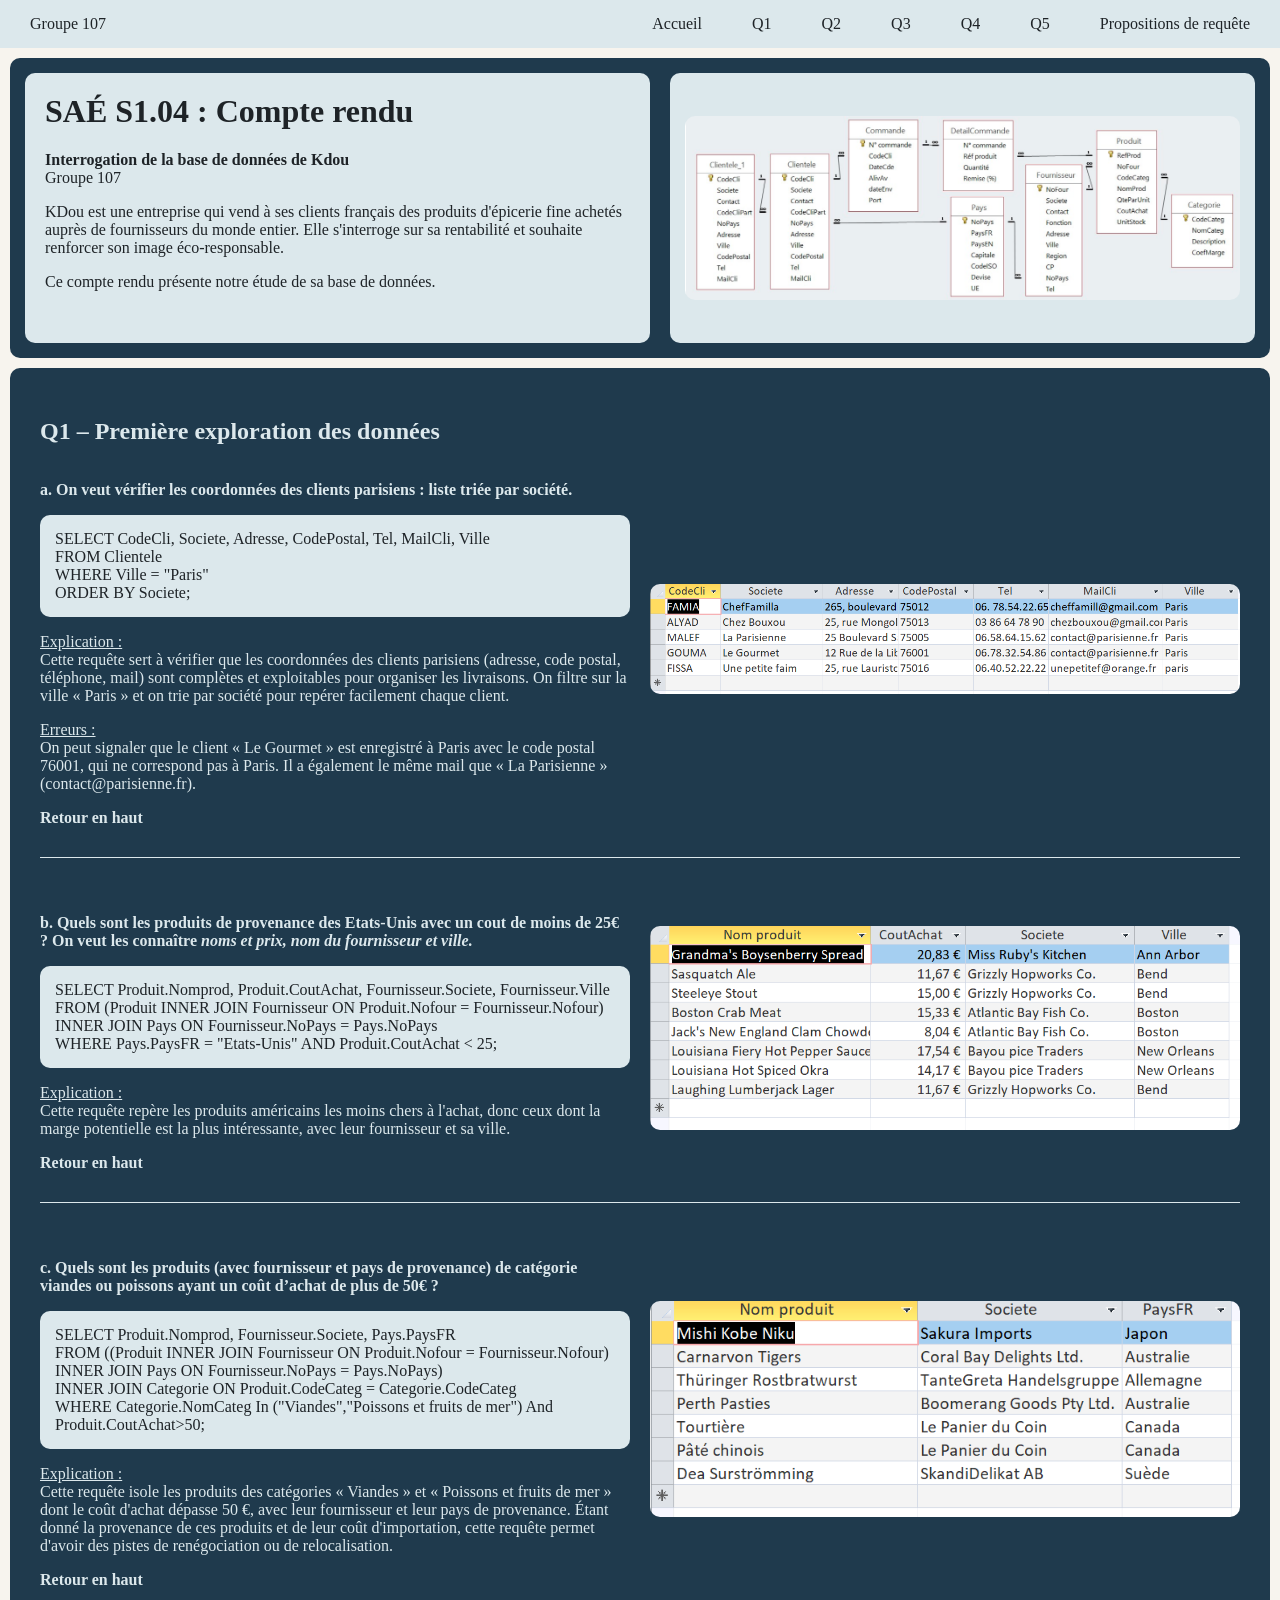
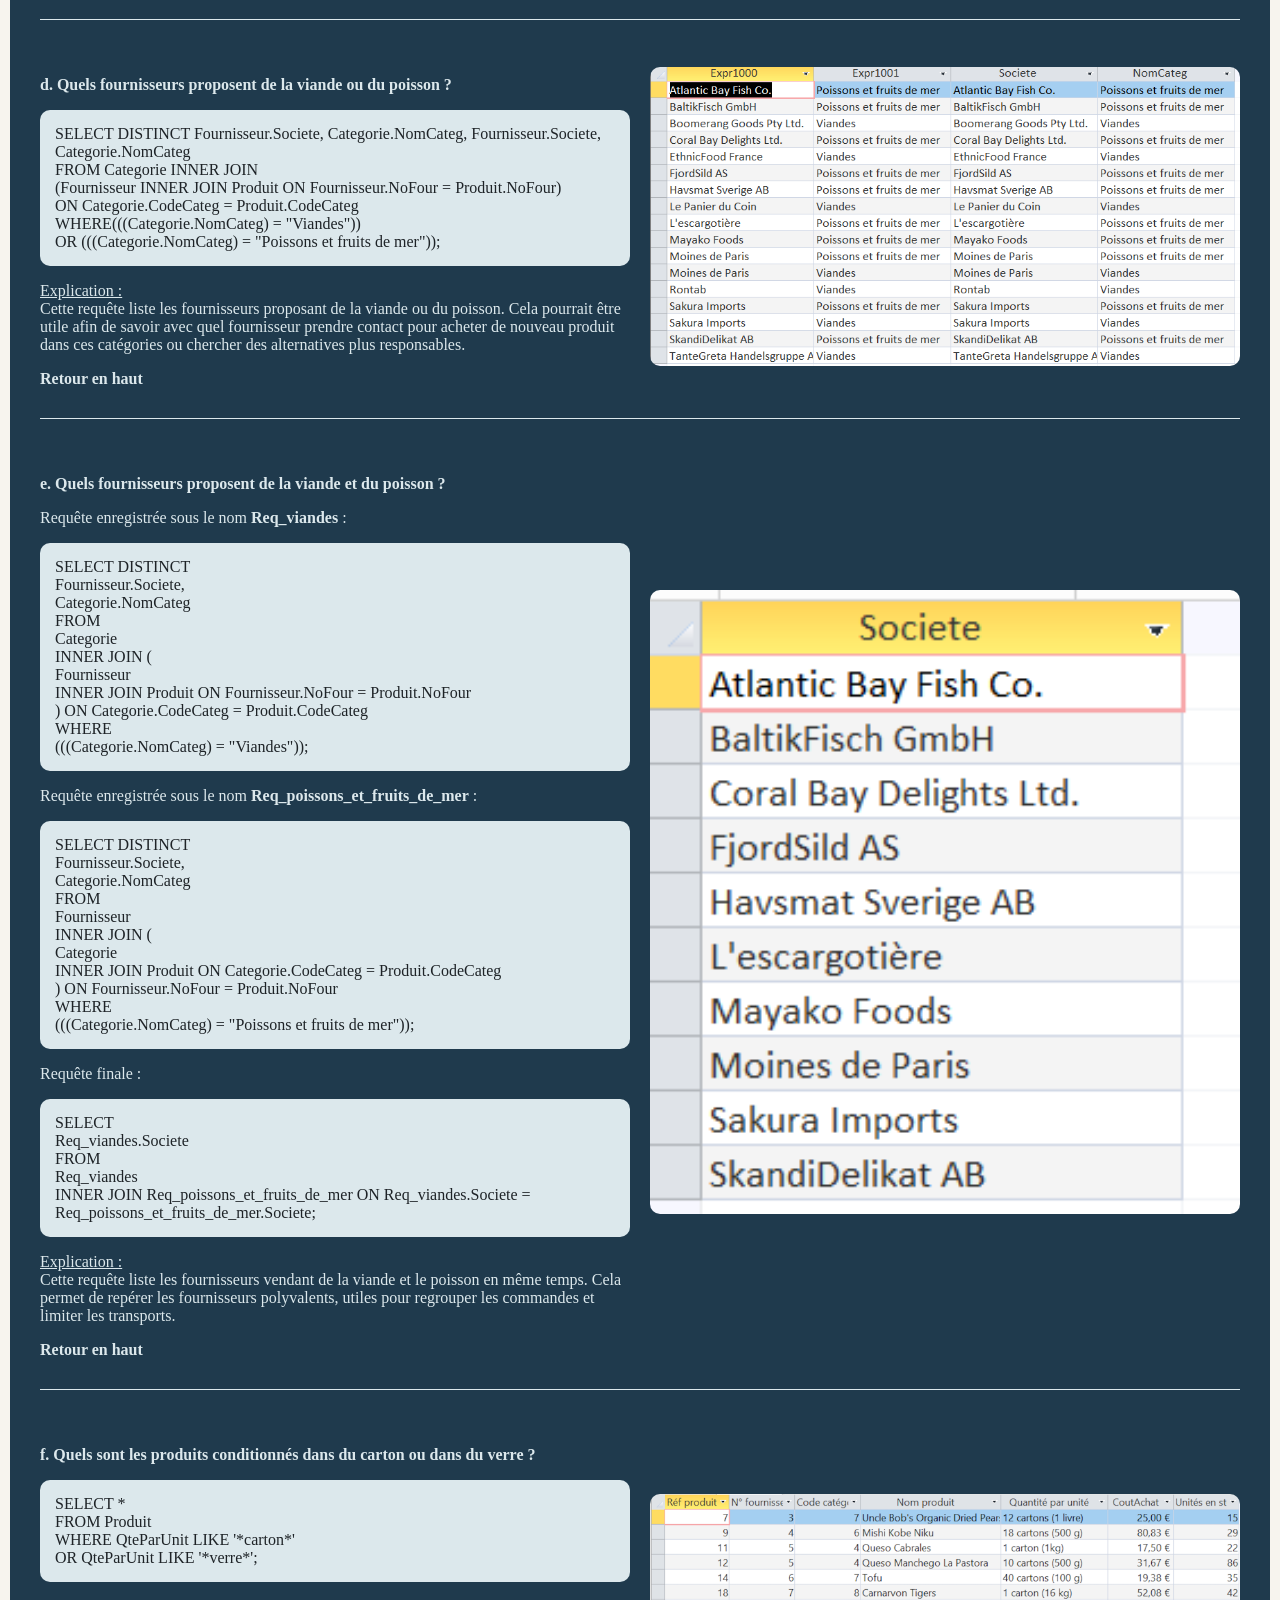
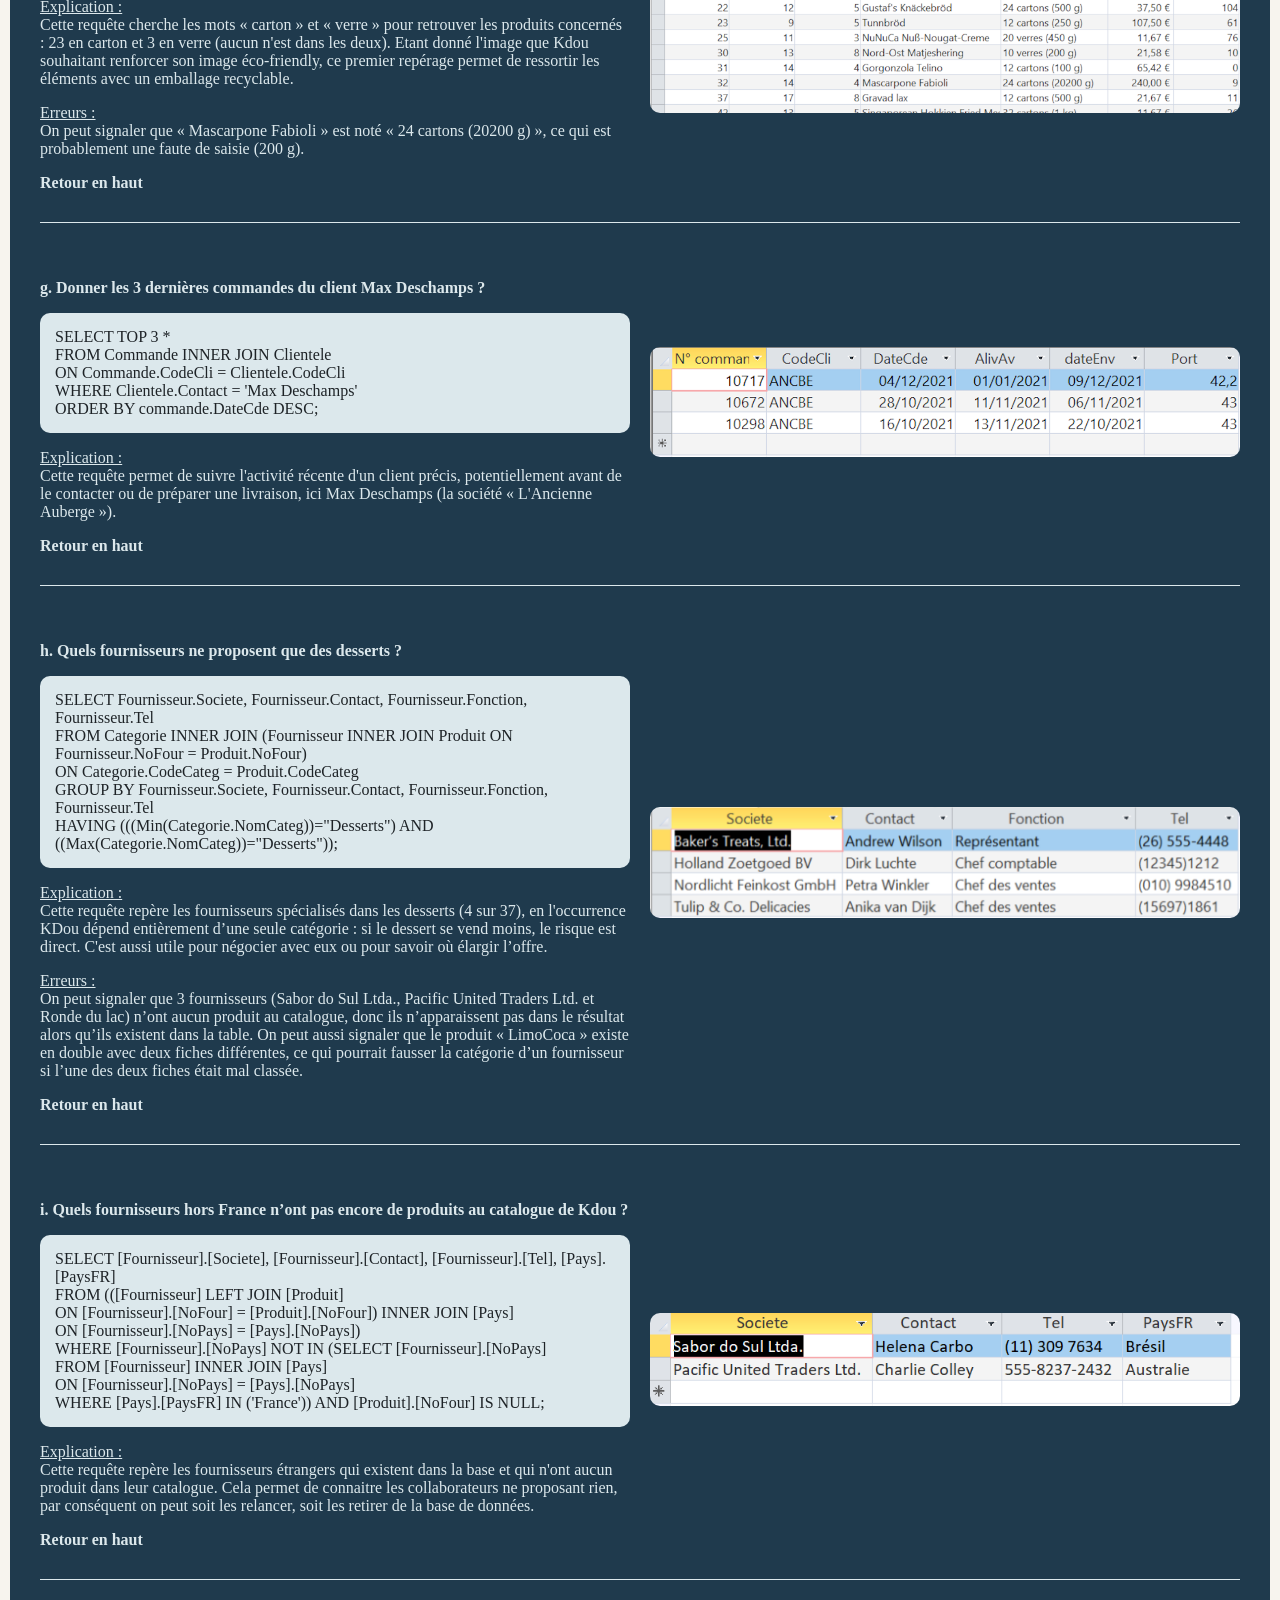
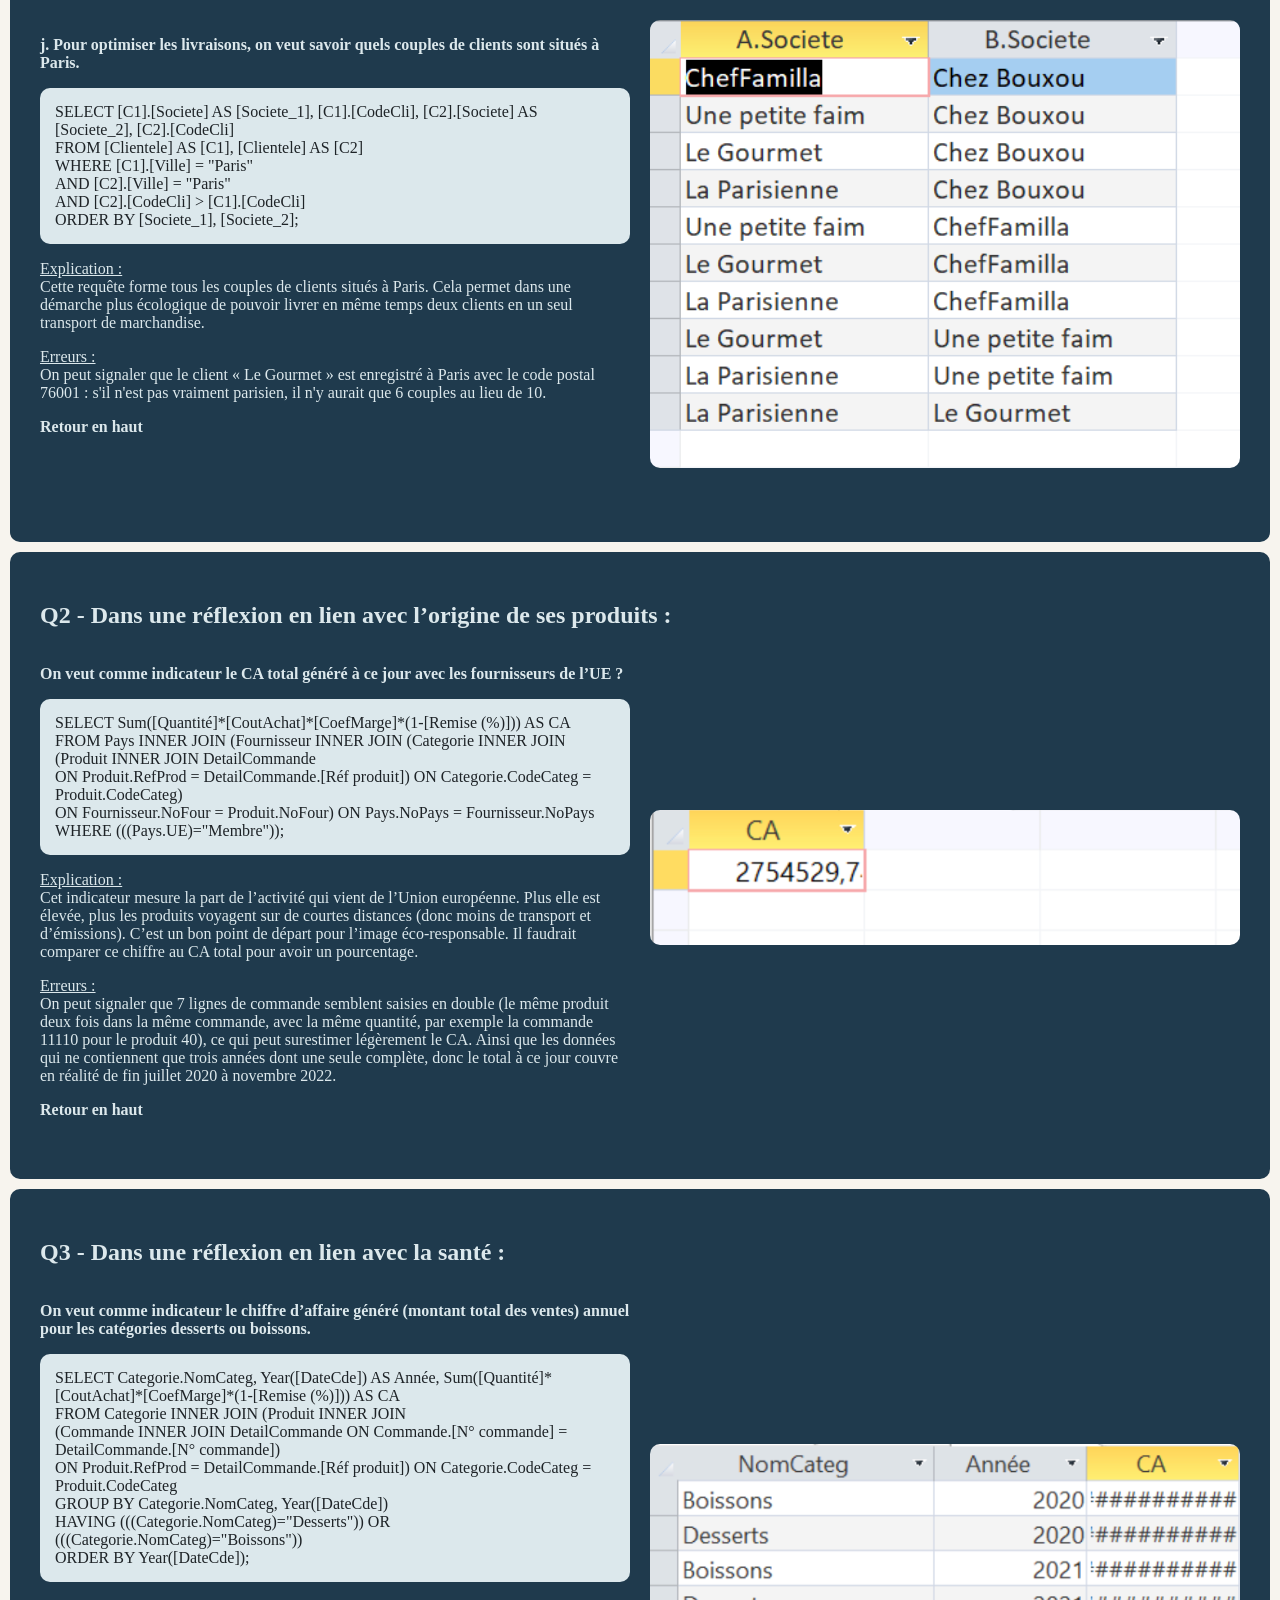
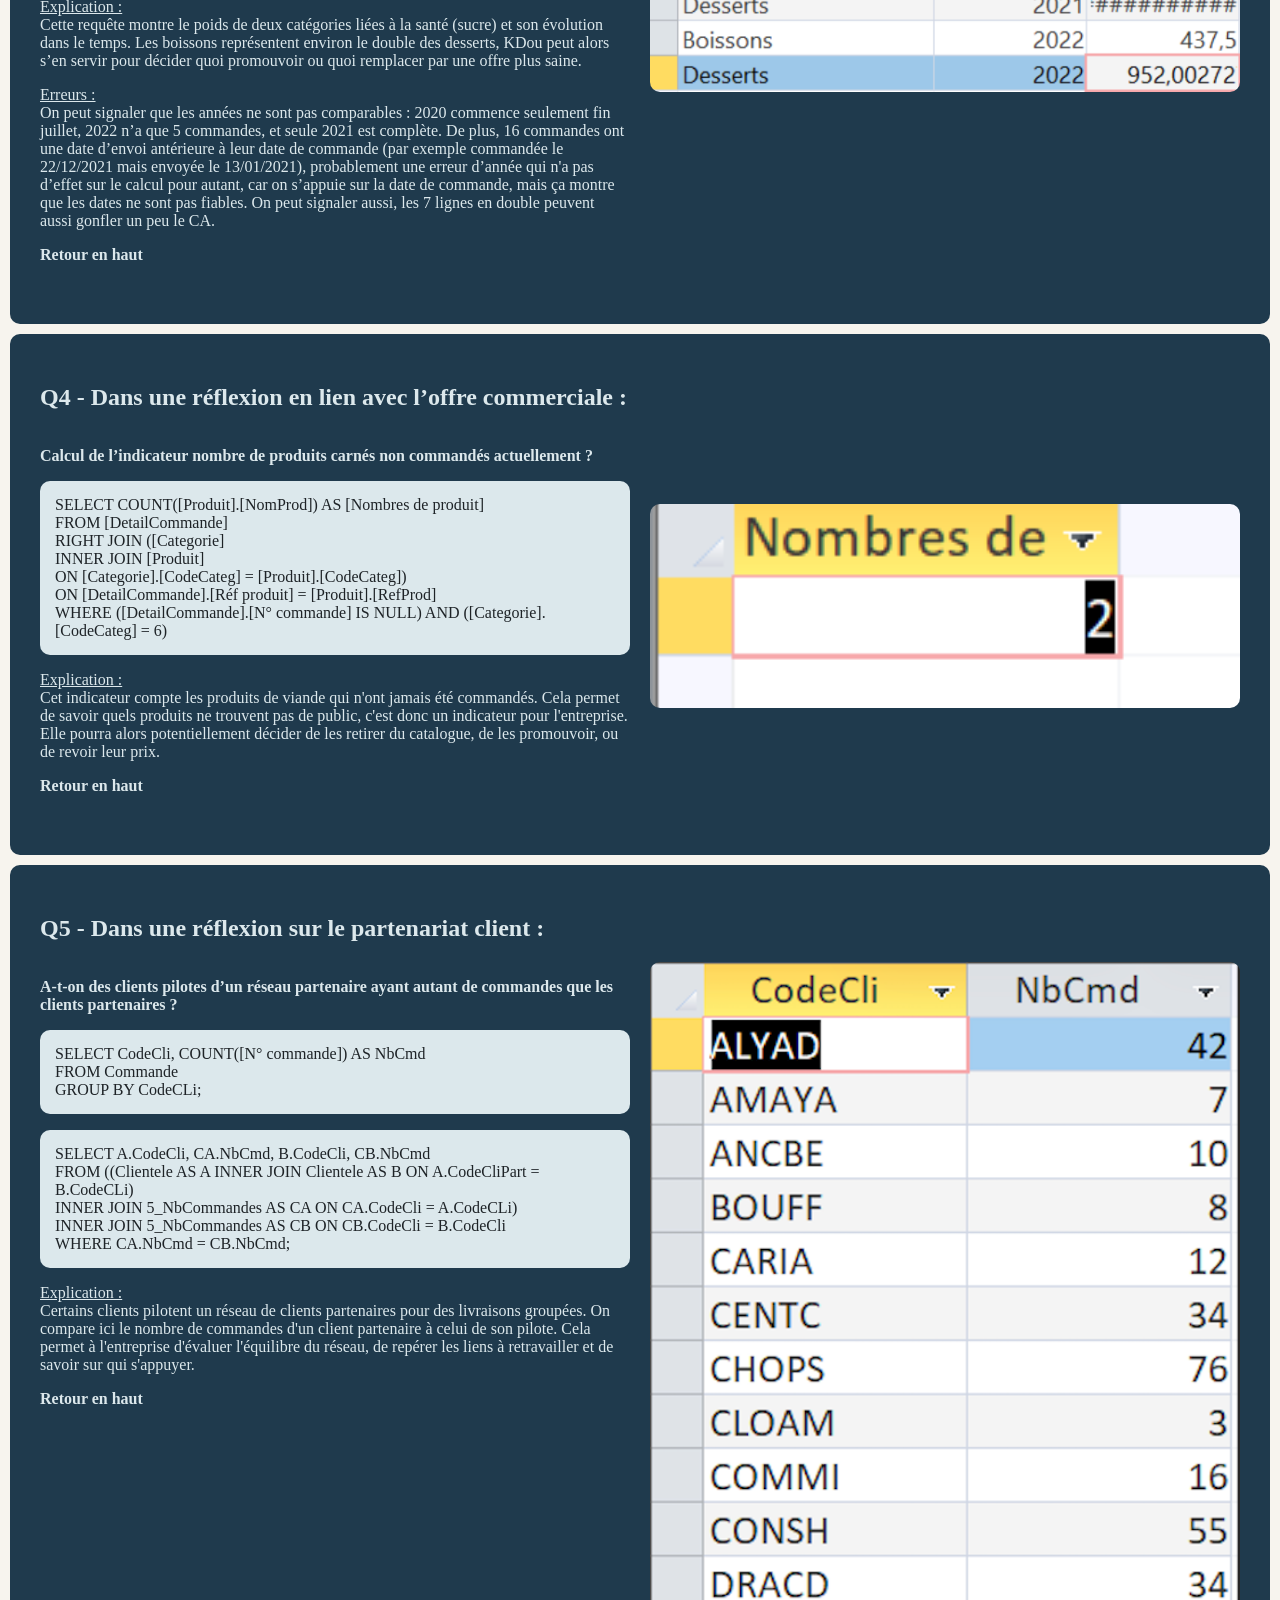
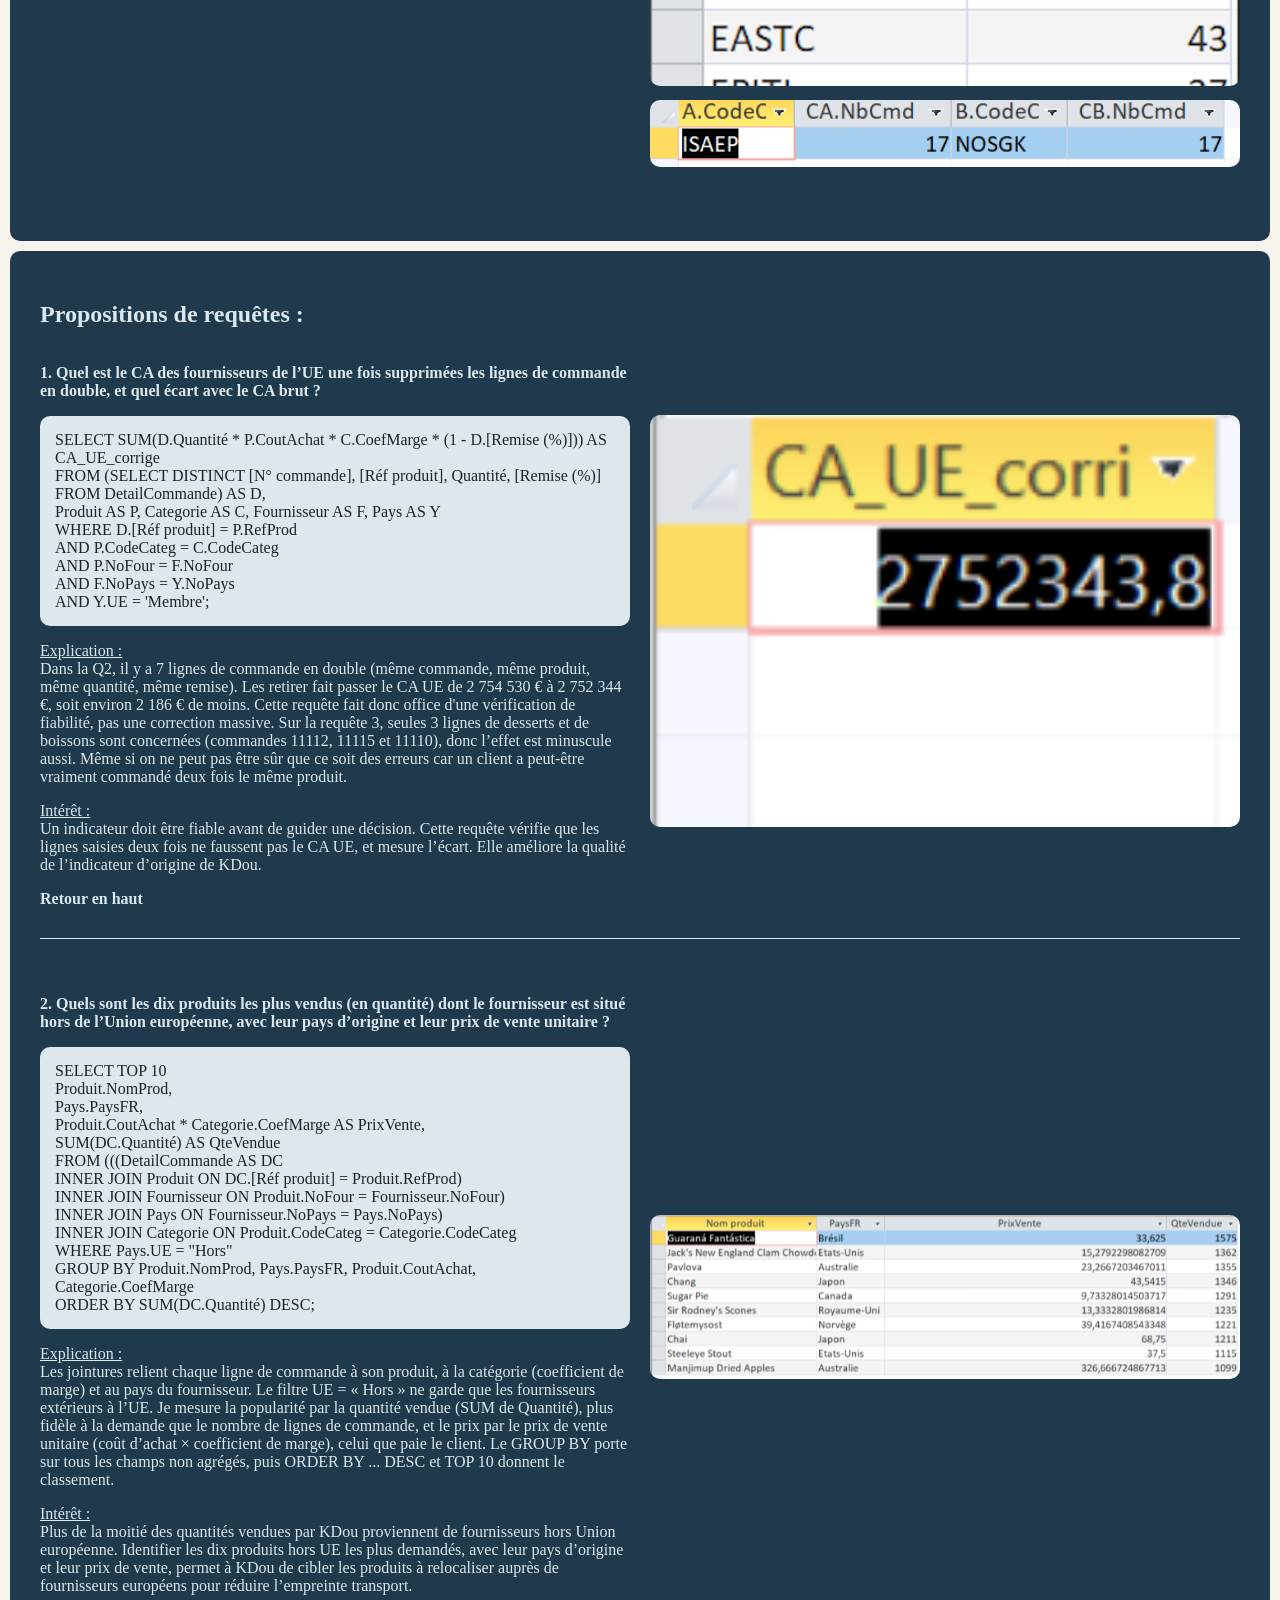
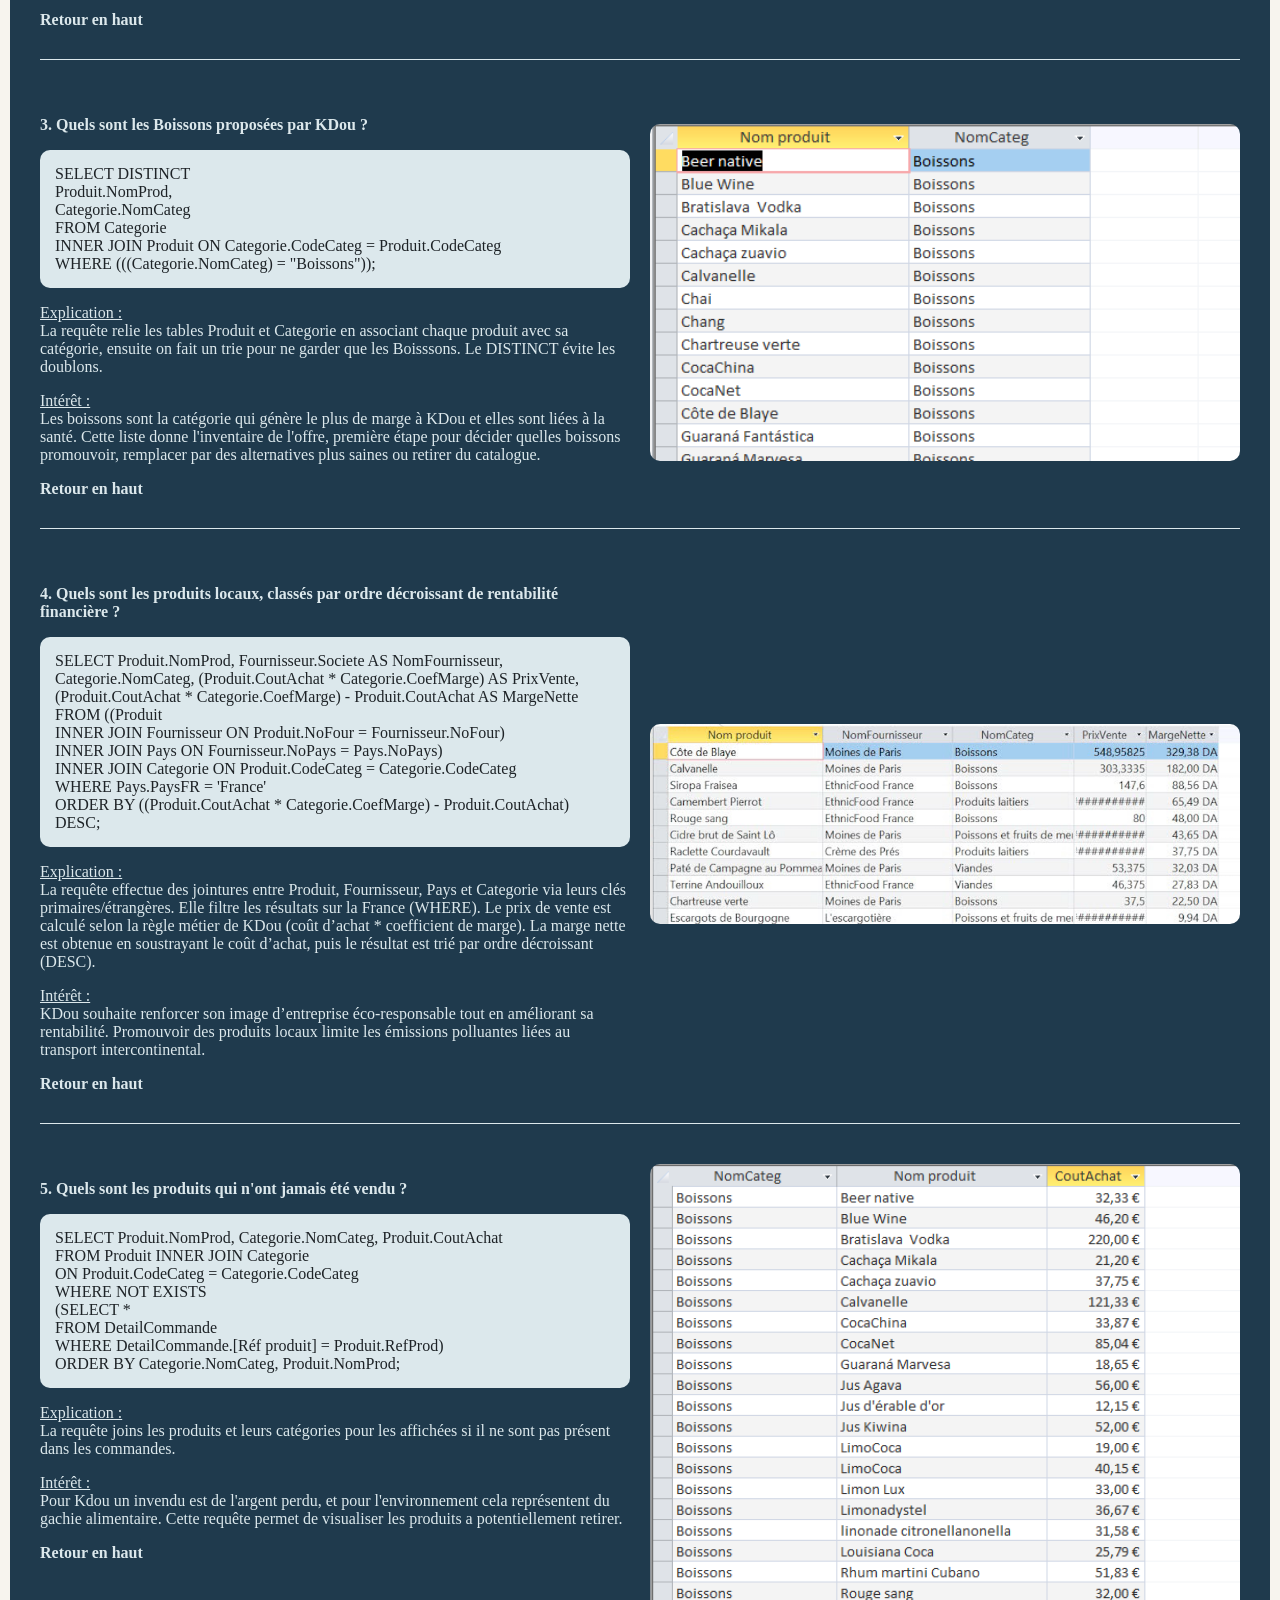
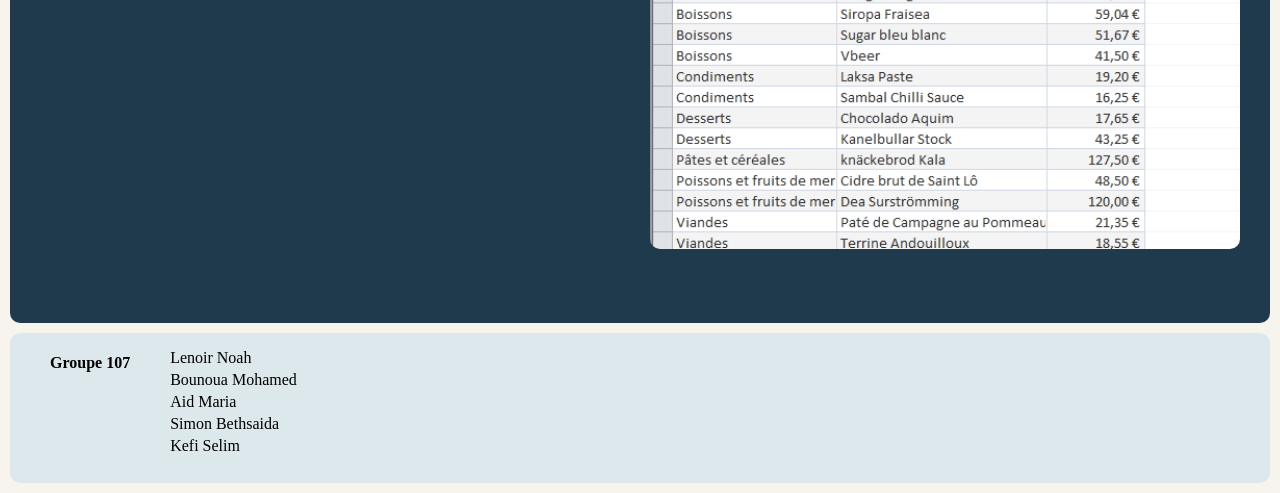
==== SAE 1_04/Index.html @ d114039e "Add files via upload" ====
<!DOCTYPE html>
<html lang="fr">
    <head>
        <title>Compte rendu SAE 1.04</title>
        <meta charset="UTF-8">
        <link type="text/css" rel="stylesheet" href="ASSETS/CSS/stylesheet_index.css">
    </head>
    <body>
    <header id="haut">
            <nav class="navbar">
                <div>Groupe 107</div>
                <ul class="nav_choices">
                    <li class="nav_items"><a href="#Index">Accueil</a></li>
                    <li class="nav_items"><a href="#Q1">Q1</a></li>
                    <li class="nav_items"><a href="#Q2">Q2</a></li>
                    <li class="nav_items"><a href="#Q3">Q3</a></li>
                    <li class="nav_items"><a href="#Q4">Q4</a></li>
                    <li class="nav_items"><a href="#Q5">Q5</a></li>
                    <li class="nav_items"><a href="#Propositions">Propositions de requête</a></li>
                </ul>
            </nav>
        </header>



        <main>
            <div class="div_main" id="Index">

                <div class="div_1">
                    <h1>SAÉ S1.04 : Compte rendu</h1>
                    <p><strong>Interrogation de la base de données de Kdou</strong><br>
                        Groupe 107</p>

                    <p>KDou est une entreprise qui vend à ses clients français des produits d'épicerie fine achetés auprès de fournisseurs du monde entier. Elle s'interroge sur sa rentabilité et souhaite renforcer son image éco-responsable.</p>

                    <p>Ce compte rendu présente notre étude de sa base de données.</p>
                </div>

                    <div class="div_2">
                        <img src="ASSETS/IMG/table_relationnel_kdo.png" alt="table relationnelle" id="table_relationnelle">
                    </div>

            </div>
            <section class="requete" id="Q1">
                <h2>Q1 – Première exploration des données</h2>

                <div class="requete_contenu">
                    <div class="requete_texte">
                        <p class="questions">a. On veut vérifier les coordonnées des clients parisiens : liste triée par société.</p>
                        <p class="sql">
                            SELECT CodeCli, Societe, Adresse, CodePostal, Tel, MailCli, Ville<br>
                            FROM Clientele<br>
                            WHERE Ville = "Paris"<br>
                            ORDER BY Societe;
                        </p>
                        <p class="explication"><span class="span_explication">Explication :</span> <br>
                            Cette requête sert à vérifier que les coordonnées des clients parisiens (adresse, code postal, téléphone, mail) sont complètes et exploitables pour organiser les livraisons. On filtre sur la ville « Paris » et on trie par société pour repérer facilement chaque client.</p>
                        <p class="explication"><span class="span_explication">Erreurs :</span> <br>
                            On peut signaler que le client « Le Gourmet » est enregistré à Paris avec le code postal 76001, qui ne correspond pas à Paris. Il a également le même mail que « La Parisienne » (contact@parisienne.fr). </p>
                        <a href="#haut" class="retour"><strong>Retour en haut</strong></a>
                    </div>
                    <div class="requete_img">
                        <img src="ASSETS/IMG/Q1a.png" alt="Résultat de la requête Q1 a " id="photo_Q1a">
                    </div>
                </div>

                <div class="requete_contenu">
                    <div class="requete_texte">
                        <p class="questions">b. Quels sont les produits de provenance des Etats-Unis avec un cout de moins de 25€ ? On
                            veut les connaître <em>noms et prix, nom du fournisseur et ville.</em></p>
                        <p class="sql">
                            SELECT Produit.Nomprod, Produit.CoutAchat, Fournisseur.Societe, Fournisseur.Ville<br>
                            FROM (Produit INNER JOIN Fournisseur ON Produit.Nofour = Fournisseur.Nofour)<br>
                            INNER JOIN Pays ON Fournisseur.NoPays = Pays.NoPays <br>
                            WHERE Pays.PaysFR = "Etats-Unis" AND Produit.CoutAchat &lt; 25;
                        </p>
                        <p class="explication"><span class="span_explication">Explication :</span> <br>
                            Cette requête repère les produits américains les moins chers à l'achat, donc ceux dont la marge potentielle est la plus intéressante, avec leur fournisseur et sa ville.</p>
                        <a href="#haut" class="retour"><strong>Retour en haut</strong></a>
                    </div>
                    <div class="requete_img">
                        <img src="ASSETS/IMG/Q1b.png" alt="Résultat de la requête Q1 b " id="photo_Q1b">
                    </div>
                </div>

                <div class="requete_contenu">
                    <div class="requete_texte">
                        <p class="questions">c. Quels sont les produits (avec fournisseur et pays de provenance) de catégorie viandes ou
                            poissons ayant un coût d’achat de plus de 50€ ?</p>
                        <p class="sql">
                            SELECT Produit.Nomprod, Fournisseur.Societe, Pays.PaysFR<br>
                            FROM ((Produit INNER JOIN Fournisseur ON Produit.Nofour = Fournisseur.Nofour)<br>
                            INNER JOIN Pays ON Fournisseur.NoPays = Pays.NoPays) <br>
                            INNER JOIN Categorie ON Produit.CodeCateg = Categorie.CodeCateg<br>
                            WHERE Categorie.NomCateg In ("Viandes","Poissons et fruits de mer") And Produit.CoutAchat>50;
                        </p>
                        <p class="explication"><span class="span_explication">Explication :</span> <br>
                            Cette requête isole les produits des catégories « Viandes » et « Poissons et fruits de mer » dont le coût d'achat dépasse 50 €, avec leur fournisseur et leur pays de provenance. Étant donné la provenance de ces produits et de leur coût d'importation, cette requête permet d'avoir des pistes de renégociation ou de relocalisation. </p>
                        <a href="#haut" class="retour"><strong>Retour en haut</strong></a>
                    </div>
                    <div class="requete_img">
                        <img src="ASSETS/IMG/Q1c.png" alt="Résultat de la requête Q1 c " id="photo_Q1c">
                    </div>
                </div>

                <div class="requete_contenu">
                    <div class="requete_texte">
                        <p class="questions">d. Quels fournisseurs proposent de la viande ou du poisson ?</p>
                        <p class="sql">
                            SELECT DISTINCT Fournisseur.Societe, Categorie.NomCateg, Fournisseur.Societe, Categorie.NomCateg <br>
                            FROM Categorie INNER JOIN <br>
                            (Fournisseur INNER JOIN Produit ON Fournisseur.NoFour = Produit.NoFour)<br>
                            ON Categorie.CodeCateg = Produit.CodeCateg<br>
                            WHERE(((Categorie.NomCateg) = "Viandes"))<br>
                            OR (((Categorie.NomCateg) = "Poissons et fruits de mer"));
                        </p>
                        <p class="explication"><span class="span_explication">Explication :</span> <br>
                            Cette requête liste les fournisseurs proposant de la viande ou du poisson. Cela pourrait être utile afin de savoir avec quel fournisseur prendre contact pour acheter de nouveau produit dans ces catégories ou chercher des alternatives plus responsables.</p>
                        <a href="#haut" class="retour"><strong>Retour en haut</strong></a>
                    </div>
                    <div class="requete_img">
                        <img src="ASSETS/IMG/Q1d.png" alt="Résultat de la requête Q1 d " id="photo_Q1d">
                    </div>
                </div>

                <div class="requete_contenu">
                    <div class="requete_texte">
                        <p class="questions">e. Quels fournisseurs proposent de la viande et du poisson ?</p>
                        <p>Requête enregistrée sous le nom <strong>Req_viandes</strong> :</p>
                        <p class="sql">
                            SELECT DISTINCT<br>
                            Fournisseur.Societe,<br>
                            Categorie.NomCateg<br>
                            FROM<br>
                            Categorie<br>
                            INNER JOIN (<br>
                            Fournisseur<br>
                            INNER JOIN Produit ON Fournisseur.NoFour = Produit.NoFour<br>
                            ) ON Categorie.CodeCateg = Produit.CodeCateg<br>
                            WHERE<br>
                            (((Categorie.NomCateg) = "Viandes"));
                        </p>

                        <p>Requête enregistrée sous le nom <strong>Req_poissons_et_fruits_de_mer</strong> :</p>
                        <p class="sql">
                            SELECT DISTINCT<br>
                            Fournisseur.Societe,<br>
                            Categorie.NomCateg<br>
                            FROM<br>
                            Fournisseur<br>
                            INNER JOIN (<br>
                            Categorie<br>
                            INNER JOIN Produit ON Categorie.CodeCateg = Produit.CodeCateg<br>
                            ) ON Fournisseur.NoFour = Produit.NoFour<br>
                            WHERE<br>
                            (((Categorie.NomCateg) = "Poissons et fruits de mer"));
                        </p>

                        <p>Requête finale :</p>
                        <p class="sql">
                            SELECT<br>
                            Req_viandes.Societe<br>
                            FROM<br>
                            Req_viandes<br>
                            INNER JOIN Req_poissons_et_fruits_de_mer ON Req_viandes.Societe = Req_poissons_et_fruits_de_mer.Societe;
                        </p>
                        <p class="explication"><span class="span_explication">Explication :</span> <br>
                            Cette requête liste les fournisseurs vendant de la viande et le poisson en même temps. Cela permet de repérer les fournisseurs polyvalents, utiles pour regrouper les commandes et limiter les transports.</p>
                        <a href="#haut" class="retour"><strong>Retour en haut</strong></a>
                    </div>
                    <div class="requete_img">
                        <img src="ASSETS/IMG/Q1e.png" alt="Résultat de la requête Q1 e " id="photo_Q1e">
                    </div>
                </div>

                <div class="requete_contenu">
                    <div class="requete_texte">
                        <p class="questions">f. Quels sont les produits conditionnés dans du carton ou dans du verre ?</p>
                        <p class="sql">
                            SELECT *<br>
                            FROM Produit<br>
                            WHERE QteParUnit LIKE '*carton*'<br>
                            OR QteParUnit LIKE '*verre*';
                        </p>
                        <p class="explication"><span class="span_explication">Explication :</span> <br>
                            Cette requête cherche les mots « carton » et « verre » pour retrouver les produits concernés : 23 en carton et 3 en verre (aucun n'est dans les deux). Etant donné l'image que Kdou souhaitant renforcer son image éco-friendly, ce premier repérage permet de ressortir les éléments avec un emballage recyclable.</p>
                        <p class="explication"><span class="span_explication">Erreurs :</span> <br>
                            On peut signaler que « Mascarpone Fabioli » est noté « 24 cartons (20200 g) », ce qui est probablement une faute de saisie (200 g).</p>
                        <a href="#haut" class="retour"><strong>Retour en haut</strong></a>
                    </div>
                    <div class="requete_img">
                        <img src="ASSETS/IMG/Q1f.png" alt="Résultat de la requête Q1 f " id="Q1f">
                    </div>
                </div>

                <div class="requete_contenu">
                    <div class="requete_texte">
                        <p class="questions">g. Donner les 3 dernières commandes du client Max Deschamps ?</p>
                        <p class="sql">
                            SELECT TOP 3 *<br>
                            FROM Commande INNER JOIN Clientele<br>
                            ON Commande.CodeCli = Clientele.CodeCli<br>
                            WHERE Clientele.Contact = 'Max Deschamps'<br>
                            ORDER BY commande.DateCde DESC;
                        </p>
                        <p class="explication"><span class="span_explication">Explication :</span> <br>
                            Cette requête permet de suivre l'activité récente d'un client précis, potentiellement avant de le contacter ou de préparer une livraison, ici Max Deschamps (la société « L'Ancienne Auberge »).</p>
                        <a href="#haut" class="retour"><strong>Retour en haut</strong></a>
                    </div>
                    <div class="requete_img">
                        <img src="ASSETS/IMG/Q1g.png" alt="Résultat de la requête Q1 g " id="photo_Q1g">
                    </div>
                </div>

                <div class="requete_contenu">
                    <div class="requete_texte">
                        <p class="questions">h. Quels fournisseurs ne proposent que des desserts ?</p>
                        <p class="sql">
                            SELECT Fournisseur.Societe, Fournisseur.Contact, Fournisseur.Fonction, Fournisseur.Tel<br>
                            FROM Categorie INNER JOIN (Fournisseur INNER JOIN Produit ON Fournisseur.NoFour = Produit.NoFour)<br>
                            ON Categorie.CodeCateg = Produit.CodeCateg<br>
                            GROUP BY Fournisseur.Societe, Fournisseur.Contact, Fournisseur.Fonction, Fournisseur.Tel<br>
                            HAVING (((Min(Categorie.NomCateg))="Desserts") AND ((Max(Categorie.NomCateg))="Desserts"));
                        </p>
                        <p class="explication"><span class="span_explication">Explication :</span> <br> Cette requête repère les fournisseurs spécialisés dans les desserts (4 sur 37), en l'occurrence KDou dépend entièrement d’une seule catégorie : si le dessert se vend moins, le risque est direct. C'est aussi utile pour négocier avec eux ou pour savoir où élargir l’offre.</p>
                        <p class="explication"><span class="span_explication">Erreurs :</span> <br> On peut signaler que 3 fournisseurs (Sabor do Sul Ltda., Pacific United Traders Ltd. et Ronde du lac) n’ont aucun produit au catalogue, donc ils n’apparaissent pas dans le résultat alors qu’ils existent dans la table. On peut aussi signaler que le produit « LimoCoca » existe en double avec deux fiches différentes, ce qui pourrait fausser la catégorie d’un fournisseur si l’une des deux fiches était mal classée. </p>
                        <a href="#haut" class="retour"><strong>Retour en haut</strong></a>
                    </div>
                    <div class="requete_img">
                        <img src="ASSETS/IMG/Q1h.png" alt="Résultat de la requête Q1 h " id="photo_Q1h">
                    </div>
                </div>

                <div class="requete_contenu">
                    <div class="requete_texte">
                        <p class="questions">i. Quels fournisseurs hors France n’ont pas encore de produits au catalogue de Kdou ?</p>
                        <p class="sql">
                            SELECT [Fournisseur].[Societe], [Fournisseur].[Contact], [Fournisseur].[Tel], [Pays].[PaysFR]<br>
                            FROM (([Fournisseur] LEFT JOIN [Produit]<br>
                            ON [Fournisseur].[NoFour] = [Produit].[NoFour]) INNER JOIN [Pays] <br>
                            ON [Fournisseur].[NoPays] = [Pays].[NoPays])<br>
                            WHERE [Fournisseur].[NoPays] NOT IN (SELECT [Fournisseur].[NoPays] <br>
                            FROM [Fournisseur] INNER JOIN [Pays] <br>
                            ON [Fournisseur].[NoPays] = [Pays].[NoPays]<br>
                            WHERE [Pays].[PaysFR] IN ('France')) AND [Produit].[NoFour] IS NULL;
                        </p>
                        <p class="explication"><span class="span_explication">Explication :</span> <br>
                            Cette requête repère les fournisseurs étrangers qui existent dans la base et qui n'ont aucun produit dans leur catalogue. Cela permet de connaitre les collaborateurs ne proposant rien, par conséquent on peut soit les relancer, soit les retirer de la base de données. </p>
                        <a href="#haut" class="retour"><strong>Retour en haut</strong></a>
                    </div>
                    <div class="requete_img">
                        <img src="ASSETS/IMG/Q1i.png" alt="Résultat de la requête Q1 i " id="photo_Q1i">
                    </div>
                </div>

                <div class="requete_contenu">
                    <div class="requete_texte">
                        <p class="questions">j. Pour optimiser les livraisons, on veut savoir quels couples de clients sont situés à Paris.</p>
                        <p class="sql">
                            SELECT [C1].[Societe] AS [Societe_1], [C1].[CodeCli], [C2].[Societe] AS [Societe_2], [C2].[CodeCli]<br>
                            FROM [Clientele] AS [C1], [Clientele] AS [C2]<br>
                            WHERE [C1].[Ville] = "Paris"<br>
                            AND [C2].[Ville] = "Paris"<br>
                            AND [C2].[CodeCli] > [C1].[CodeCli]<br>
                            ORDER BY [Societe_1], [Societe_2];
                        </p>
                        <p class="explication"><span class="span_explication">Explication :</span> <br>
                          Cette requête forme tous les couples de clients situés à Paris. Cela permet dans une démarche plus écologique de pouvoir livrer en même temps deux clients en un seul transport de marchandise.</p>
                        <p class="explication"><span class="span_explication">Erreurs :</span> <br>
                            On peut signaler que le client « Le Gourmet » est enregistré à Paris avec le code postal 76001 : s'il n'est pas vraiment parisien, il n'y aurait que 6 couples au lieu de 10.</p>
                        <a href="#haut" class="retour"><strong>Retour en haut</strong></a>
                    </div>
                    <div class="requete_img">
                        <img src="ASSETS/IMG/Q1j.png" alt="Résultat de la requête Q1 j " id="photo_Q1j"><!--je n'ai pas la photo je la change juste après-->
                    </div>
                </div>

            </section>

            <section class="requete" id="Q2">
                <h2>Q2 - Dans une réflexion en lien avec l’origine de ses produits :</h2>

                <div class="requete_contenu">
                    <div class="requete_texte">
                        <p class="questions">On veut comme indicateur le CA total généré à ce jour avec les fournisseurs de l’UE ?</p>
                        <p class="sql">
                            SELECT Sum([Quantité]*[CoutAchat]*[CoefMarge]*(1-[Remise (%)])) AS CA<br>
                            FROM Pays INNER JOIN (Fournisseur INNER JOIN (Categorie INNER JOIN <br>
                            (Produit INNER JOIN DetailCommande <br>
                            ON Produit.RefProd = DetailCommande.[Réf produit]) ON Categorie.CodeCateg = Produit.CodeCateg) <br>
                            ON Fournisseur.NoFour = Produit.NoFour) ON Pays.NoPays = Fournisseur.NoPays<br>
                            WHERE (((Pays.UE)="Membre"));
                        </p>
                        <p class="explication"><span class="span_explication">Explication :</span><br> Cet indicateur mesure la part de l’activité qui vient de l’Union européenne. Plus elle est élevée, plus les produits voyagent sur de courtes distances (donc moins de transport et d’émissions). C’est un bon point de départ pour l’image éco-responsable. Il faudrait comparer ce chiffre au CA total pour avoir un pourcentage. </p>
                        <p class="explication"><span class="span_explication">Erreurs :</span> <br>On peut signaler que 7 lignes de commande semblent saisies en double (le même produit deux fois dans la même commande, avec la même quantité, par exemple la commande 11110 pour le produit 40), ce qui peut surestimer légèrement le CA. Ainsi que les données qui ne contiennent que trois années dont une seule complète, donc le total à ce jour couvre en réalité de fin juillet 2020 à novembre 2022.</p>
                        <a href="#haut" class="retour"><strong>Retour en haut</strong></a>
                    </div>
                    <div class="requete_img">
                        <img src="ASSETS/IMG/Q2.png" alt="Résultat de la requête Q2 " id="photo_Q2">
                    </div>
                </div>
            </section>


            <section class="requete" id="Q3">
                <h2>Q3 - Dans une réflexion en lien avec la santé :</h2>

                <div class="requete_contenu">
                    <div class="requete_texte">
                        <p class="questions">On veut comme indicateur le chiffre d’affaire généré (montant total des ventes) annuel pour les catégories desserts ou boissons.</p>
                        <p class="sql">
                            SELECT Categorie.NomCateg, Year([DateCde]) AS Année, Sum([Quantité]*[CoutAchat]*[CoefMarge]*(1-[Remise (%)])) AS CA<br>
                            FROM Categorie INNER JOIN (Produit INNER JOIN <br>
                            (Commande INNER JOIN DetailCommande ON Commande.[N° commande] = DetailCommande.[N° commande])<br>
                            ON Produit.RefProd = DetailCommande.[Réf produit]) ON Categorie.CodeCateg = Produit.CodeCateg<br>
                            GROUP BY Categorie.NomCateg, Year([DateCde])<br>
                            HAVING (((Categorie.NomCateg)="Desserts")) OR (((Categorie.NomCateg)="Boissons"))<br>
                            ORDER BY Year([DateCde]);
                        </p>
                        <p class="explication"><span class="span_explication">Explication :</span><br>Cette requête montre le poids de deux catégories liées à la santé (sucre) et son évolution dans le temps. Les boissons représentent environ le double des desserts, KDou peut alors s’en servir pour décider quoi promouvoir ou quoi remplacer par une offre plus saine.</p>
                        <p class="explication"><span class="span_explication">Erreurs :</span> <br>On peut signaler que les années ne sont pas comparables : 2020 commence seulement fin juillet, 2022 n’a que 5 commandes, et seule 2021 est complète. De plus, 16 commandes ont une date d’envoi antérieure à leur date de commande (par exemple commandée le 22/12/2021 mais envoyée le 13/01/2021), probablement une erreur d’année qui n'a pas d’effet sur le calcul pour autant, car on s’appuie sur la date de commande, mais ça montre que les dates ne sont pas fiables. On peut signaler aussi, les 7 lignes en double peuvent aussi gonfler un peu le CA.</p>
                        <a href="#haut" class="retour"><strong>Retour en haut</strong></a>
                    </div>
                    <div class="requete_img">
                        <img src="ASSETS/IMG/Q3.png" alt="Résultat de la requête Q3 " id="photo_Q3">
                    </div>
                </div>
            </section>


            <section class="requete" id="Q4">
                <h2>Q4 - Dans une réflexion en lien avec l’offre commerciale :</h2>

                <div class="requete_contenu">
                    <div class="requete_texte">
                        <p class="questions"> Calcul de l’indicateur nombre de produits carnés non commandés actuellement ?</p>
                        <p class="sql">
                            SELECT COUNT([Produit].[NomProd]) AS [Nombres de produit]<br>
                            FROM [DetailCommande]<br>
                            RIGHT JOIN ([Categorie]<br>
                            INNER JOIN [Produit]<br>
                            ON [Categorie].[CodeCateg] = [Produit].[CodeCateg])<br>
                            ON [DetailCommande].[Réf produit] = [Produit].[RefProd]<br>
                            WHERE ([DetailCommande].[N° commande] IS NULL) AND ([Categorie].[CodeCateg] = 6)<br>
                        </p>
                        <p class="explication"><span class="span_explication">Explication :</span> <br>
                            Cet indicateur compte les produits de viande qui n'ont jamais été commandés. Cela permet de savoir quels produits ne trouvent pas de public, c'est donc un indicateur pour l'entreprise. Elle pourra alors potentiellement décider de les retirer du catalogue, de les promouvoir, ou de revoir leur prix.</p>
                        <a href="#haut" class="retour"><strong>Retour en haut</strong></a>
                    </div>
                    <div class="requete_img">
                        <img src="ASSETS/IMG/Q4.png" alt="Résultat de la requête Q4 " id="photo_Q4">
                    </div>
                </div>
            </section>


            <section class="requete" id="Q5">
                <h2>Q5 - Dans une réflexion sur le partenariat client :</h2>

                <div class="requete_contenu">
                    <div class="requete_texte">
                        <p class="questions"> A-t-on des clients pilotes d’un réseau partenaire ayant autant de commandes que les clients partenaires ?</p>
                        <p class="sql">
                            SELECT CodeCli, COUNT([N° commande]) AS NbCmd<br>
                            FROM Commande<br>
                            GROUP BY CodeCLi;
                        </p>
                        <p class="sql">
                            SELECT A.CodeCli, CA.NbCmd, B.CodeCli, CB.NbCmd<br>
                            FROM ((Clientele AS A INNER JOIN Clientele AS B ON A.CodeCliPart = B.CodeCLi)<br>
                            INNER JOIN 5_NbCommandes AS CA ON CA.CodeCli = A.CodeCLi) <br>
                            INNER JOIN 5_NbCommandes AS CB ON CB.CodeCli = B.CodeCli<br>
                            WHERE CA.NbCmd = CB.NbCmd;<br>
                        </p>
                        <p class="explication"><span class="span_explication">Explication :</span> <br>
                            Certains clients pilotent un réseau de clients partenaires pour des livraisons groupées. On compare ici le nombre de commandes d'un client partenaire à celui de son pilote. Cela permet à l'entreprise d'évaluer l'équilibre du réseau, de repérer les liens à retravailler et de savoir sur qui s'appuyer.</p>
                        <a href="#haut" class="retour"><strong>Retour en haut</strong></a>
                    </div>
                    <div class="requete_img">
                        <img src="ASSETS/IMG/Q5_1.png" alt="Résultat de la requête Q5 partie 1 " id="photo_Q5_1">
                        <img src="ASSETS/IMG/Q5_2.png" alt="Résultat de la requête Q5 partie 2 " id="photo_Q5_2">
                    </div>
                </div>
            </section>


            <section class="requete" id="Propositions">
                <h2>Propositions de requêtes :</h2>

                <div class="requete_contenu">
                    <div class="requete_texte">
                        <p class="questions"> 1. Quel est le CA des fournisseurs de l’UE une fois supprimées les lignes de commande en double, et quel écart avec le CA brut ?</p>
                        <p class="sql">
                            SELECT SUM(D.Quantité * P.CoutAchat * C.CoefMarge * (1 - D.[Remise (%)])) AS CA_UE_corrige<br>
                            FROM (SELECT DISTINCT [N° commande], [Réf produit], Quantité, [Remise (%)]<br>
                            FROM DetailCommande) AS D,<br>
                            Produit AS P, Categorie AS C, Fournisseur AS F, Pays AS Y<br>
                            WHERE D.[Réf produit] = P.RefProd<br>
                            AND P.CodeCateg = C.CodeCateg<br>
                            AND P.NoFour = F.NoFour<br>
                            AND F.NoPays = Y.NoPays<br>
                            AND Y.UE = 'Membre';
                        </p>
                        <p class="explication"><span class="span_explication">Explication :</span> <br>Dans la Q2, il y a 7 lignes de commande en double (même commande, même produit, même quantité, même remise). Les retirer fait passer le CA UE de 2 754 530 € à 2 752 344 €, soit environ 2 186 € de moins. Cette requête fait donc office d'une vérification de fiabilité, pas une correction massive. Sur la requête 3, seules 3 lignes de desserts et de boissons sont concernées (commandes 11112, 11115 et 11110), donc l’effet est minuscule aussi. Même si on ne peut pas être sûr que ce soit des erreurs car un client a peut-être vraiment commandé deux fois le même produit.  </p>
                        <p class="explication"><span class="span_explication">Intérêt :</span> <br>Un indicateur doit être fiable avant de guider une décision. Cette requête vérifie que les lignes saisies deux fois ne faussent pas le CA UE, et mesure l’écart. Elle améliore la qualité de l’indicateur d’origine de KDou.</p>
                        <a href="#haut" class="retour"><strong>Retour en haut</strong></a>
                    </div>
                    <div class="requete_img">
                        <img src="ASSETS/IMG/P1.png" alt="Résultat de la requête P1" id="photo_P1">
                    </div>
                </div>

                <div class="requete_contenu">
                    <div class="requete_texte">
                        <p class="questions"> 2. Quels sont les dix produits les plus vendus (en quantité) dont le fournisseur est situé hors de l’Union européenne, avec leur pays d’origine et leur prix de vente unitaire ?</p>
                        <p class="sql">
                            SELECT TOP 10<br>
                            Produit.NomProd,<br>
                            Pays.PaysFR,<br>
                            Produit.CoutAchat * Categorie.CoefMarge AS PrixVente,<br>
                            SUM(DC.Quantité) AS QteVendue<br>
                            FROM (((DetailCommande AS DC<br>
                            INNER JOIN Produit ON DC.[Réf produit] = Produit.RefProd)<br>
                            INNER JOIN Fournisseur ON Produit.NoFour = Fournisseur.NoFour)<br>
                            INNER JOIN Pays ON Fournisseur.NoPays = Pays.NoPays)<br>
                            INNER JOIN Categorie ON Produit.CodeCateg = Categorie.CodeCateg<br>
                            WHERE Pays.UE = "Hors"<br>
                            GROUP BY Produit.NomProd, Pays.PaysFR, Produit.CoutAchat, Categorie.CoefMarge<br>
                            ORDER BY SUM(DC.Quantité) DESC;
                        </p>
                        <p class="explication"><span class="span_explication">Explication :</span> <br>Les jointures relient chaque ligne de commande à son produit, à la catégorie (coefficient de marge) et au pays du fournisseur. Le filtre UE = « Hors » ne garde que les fournisseurs extérieurs à l’UE. Je mesure la popularité par la quantité vendue (SUM de Quantité), plus fidèle à la demande que le nombre de lignes de commande, et le prix par le prix de vente unitaire (coût d’achat × coefficient de marge), celui que paie le client. Le GROUP BY porte sur tous les champs non agrégés, puis ORDER BY ... DESC et TOP 10 donnent le classement.</p>
                        <p class="explication"><span class="span_explication">Intérêt :</span> <br>Plus de la moitié des quantités vendues par KDou proviennent de fournisseurs hors Union européenne. Identifier les dix produits hors UE les plus demandés, avec leur pays d’origine et leur prix de vente, permet à KDou de cibler les produits à relocaliser auprès de fournisseurs européens pour réduire l’empreinte transport.</p>
                        <a href="#haut" class="retour"><strong>Retour en haut</strong></a>
                    </div>
                    <div class="requete_img">
                        <img src="ASSETS/IMG/P2.png" alt="Résultat de la requête P2" id="photo_P2">
                    </div>
                </div>

                <div class="requete_contenu">
                    <div class="requete_texte">
                        <p class="questions"> 3. Quels sont les Boissons proposées par KDou ?</p>
                        <p class="sql">
                            SELECT DISTINCT<br>
                            Produit.NomProd,<br>
                            Categorie.NomCateg<br>
                            FROM Categorie<br>
                            INNER JOIN Produit ON Categorie.CodeCateg = Produit.CodeCateg<br>
                            WHERE (((Categorie.NomCateg) = "Boissons"));
                        </p>
                        <p class="explication"><span class="span_explication">Explication :</span> <br>
                            La requête relie les tables Produit et Categorie en associant chaque produit avec sa catégorie, ensuite on fait un trie pour ne garder que les Boisssons. Le DISTINCT évite les doublons.</p>
                        <p class="explication"><span class="span_explication">Intérêt :</span> <br>
                            Les boissons sont la catégorie qui génère le plus de marge à KDou et elles sont liées à la santé. Cette liste donne l'inventaire de l'offre, première étape pour décider quelles boissons promouvoir, remplacer par des alternatives plus saines ou retirer du catalogue.</p>
                        <a href="#haut" class="retour"><strong>Retour en haut</strong></a>
                    </div>
                    <div class="requete_img">
                        <img src="ASSETS/IMG/P3.png" alt="Résultat de la requête P3" id="photo_P3">
                    </div>
                </div>


                <div class="requete_contenu">
                    <div class="requete_texte">
                        <p class="questions"> 4. Quels sont les produits locaux, classés par ordre décroissant de rentabilité financière ?</p>
                        <p class="sql">
                            SELECT Produit.NomProd, Fournisseur.Societe AS NomFournisseur, Categorie.NomCateg, (Produit.CoutAchat * Categorie.CoefMarge) AS PrixVente, (Produit.CoutAchat * Categorie.CoefMarge) - Produit.CoutAchat AS MargeNette<br/>
                            FROM ((Produit<br/>
                            INNER JOIN Fournisseur ON Produit.NoFour = Fournisseur.NoFour)<br/>
                            INNER JOIN Pays ON Fournisseur.NoPays = Pays.NoPays)<br/>
                            INNER JOIN Categorie ON Produit.CodeCateg = Categorie.CodeCateg<br/>
                            WHERE Pays.PaysFR = 'France'<br/>
                            ORDER BY ((Produit.CoutAchat * Categorie.CoefMarge) - Produit.CoutAchat) DESC;
                        <p class="explication"><span class="span_explication">Explication :</span> <br>
                        La requête effectue des jointures entre Produit, Fournisseur, Pays et Categorie via leurs clés primaires/étrangères. Elle filtre les résultats sur la France (WHERE). Le prix de vente est calculé selon la règle métier de KDou (coût d’achat * coefficient de marge). La marge nette est obtenue en soustrayant le coût d’achat, puis le résultat est trié par ordre décroissant (DESC).</p>
                        <p class="explication"><span class="span_explication">Intérêt :</span> <br>
                            KDou souhaite renforcer son image d’entreprise éco-responsable tout en améliorant sa rentabilité. Promouvoir des produits locaux limite les émissions polluantes liées au transport intercontinental. </p>
                        <a href="#haut" class="retour"><strong>Retour en haut</strong></a>
                    </div>
                    <div class="requete_img">
                        <img src="ASSETS/IMG/P4.png" alt="Résultat de la requête P4" id="photo_P4"> <!--Il faut changer l'image-->
                    </div>
                </div>

                <div class="requete_contenu">
                    <div class="requete_texte">
                        <p class="questions"> 5. Quels sont les produits qui n'ont jamais été vendu ?</p>
                        <p class="sql">
                            SELECT Produit.NomProd, Categorie.NomCateg, Produit.CoutAchat<br>
                            FROM Produit INNER JOIN Categorie<br>
                            ON Produit.CodeCateg = Categorie.CodeCateg<br>
                            WHERE NOT EXISTS<br>
                            (SELECT *<br>
                            FROM DetailCommande<br>
                            WHERE DetailCommande.[Réf produit] = Produit.RefProd)<br>
                            ORDER BY Categorie.NomCateg, Produit.NomProd;
                        <p class="explication"><span class="span_explication">Explication :</span> <br>
                            La requête joins les produits et leurs catégories pour les affichées si il ne sont pas présent dans les commandes.</p>
                        <p class="explication"><span class="span_explication">Intérêt :</span> <br>
                           Pour Kdou un invendu est de l'argent perdu, et pour l'environnement cela représentent du gachie alimentaire. Cette requête permet de visualiser les produits a potentiellement retirer. </p>
                        <a href="#haut" class="retour"><strong>Retour en haut</strong></a>
                    </div>
                    <div class="requete_img">
                        <img src="ASSETS/IMG/P5.png" alt="Résultat de la requête P5" id="photo_P5">
                    </div>
                </div>

            </section>

        </main>



        <footer>
            <div class="div_footer">
                <h4>Groupe 107</h4>
                <ul class="list_footer">
                    <li>Lenoir Noah</li>
                    <li>Bounoua Mohamed</li>
                    <li>Aid Maria</li>
                    <li>Simon Bethsaida</li>
                    <li>Kefi Selim</li>
                </ul>
            </div>
        </footer>
    </body>
</html>
---- SAE 1_04/ASSETS/CSS/stylesheet_index.css ----
body{
    background-color:   #F7F4EE;
    margin: 0;
}


/*--- Barre de navigation ---*/

.navbar {
    display: flex;
    justify-content: space-between;
    align-items: center;
    background-color: #DCE8EC;
    color: #1E2327;
    padding : 15px 30px;
}
.nav_items{
    margin-right:50px;
}

.nav_items:last-child{
    margin-right: 0;
}

.nav_choices{
    list-style: none;
    display: flex;
    margin: 0;
}

.nav_choices a {
    color: #1E2327;
    text-decoration: none;
}

.nav_choices a:hover{
   color: #D9822B;
    text-decoration: underline;
}



/*--- Première div ---*/

.div_main{
    color: #DCE8EC;
    background-color: #1F3A4D;
    margin: 10px;
    padding: 15px;
    border-radius: 10px;
    display: flex;
}

.div_1{
    background-color: #DCE8EC;
    color: #1E2327;
    border-radius: 10px;
    width: 49%;
    padding: 20px;
    margin-right: 20px;
}

.div_1 h1{
    margin-top: 0;
}

.div_2 {
    background-color: #DCE8EC;
    margin-left: auto;
    height: 270px;
    border-radius: 10px;
    width: 49%;
    align-self: center;
    display: flex;
    justify-content: center;
    align-items: center;
}

#table_relationnelle{
    max-width: 95%;
    max-height: 95%;
}




/*--- Le footer ---*/

.div_footer{
    background-color: #DCE8EC;
    min-height: 150px;
    margin: 10px;
    border-radius: 10px;
    display: flex;
}

.list_footer{
    list-style: none;
}


.list_footer li{
    width: 150px;
    margin-bottom: 4px;
}

h4{
    padding-left: 40px;
}




/*--- Sections Q1 à Q5 ---*/

.requete {
    background-color: #1F3A4D;
    color: #DCE8EC;
    margin: 10px;
    padding: 30px;
    border-radius: 10px;
}

.requete_contenu {
    display: flex;
    margin-bottom: 40px;
    padding-bottom: 30px;
    border-bottom: 1px solid #DCE8EC;
}

.requete_contenu:last-child {
    border-bottom: none;
    margin-bottom: 0;
}

.requete_texte {
    width: 50%;
    padding-right: 20px;
}

.requete_img {
    width: 50%;
    align-self: center;
}

.requete_img img {
    width: 100%;
    margin-bottom: 10px;
}

.questions {
    font-weight: bold;
}

.sql {
    background-color: #DCE8EC;
    color: #1E2327;
    padding: 15px;
    border-radius: 10px;
}
.retour {
    color: #DCE8EC;
    text-decoration: none;
}
.retour:hover {
    text-decoration: underline;
    color: #D9822B;
}
.span_explication{
    text-decoration: underline;
}




/*--- Photo-Question ---*/
img{
    border-radius: 10px;
}
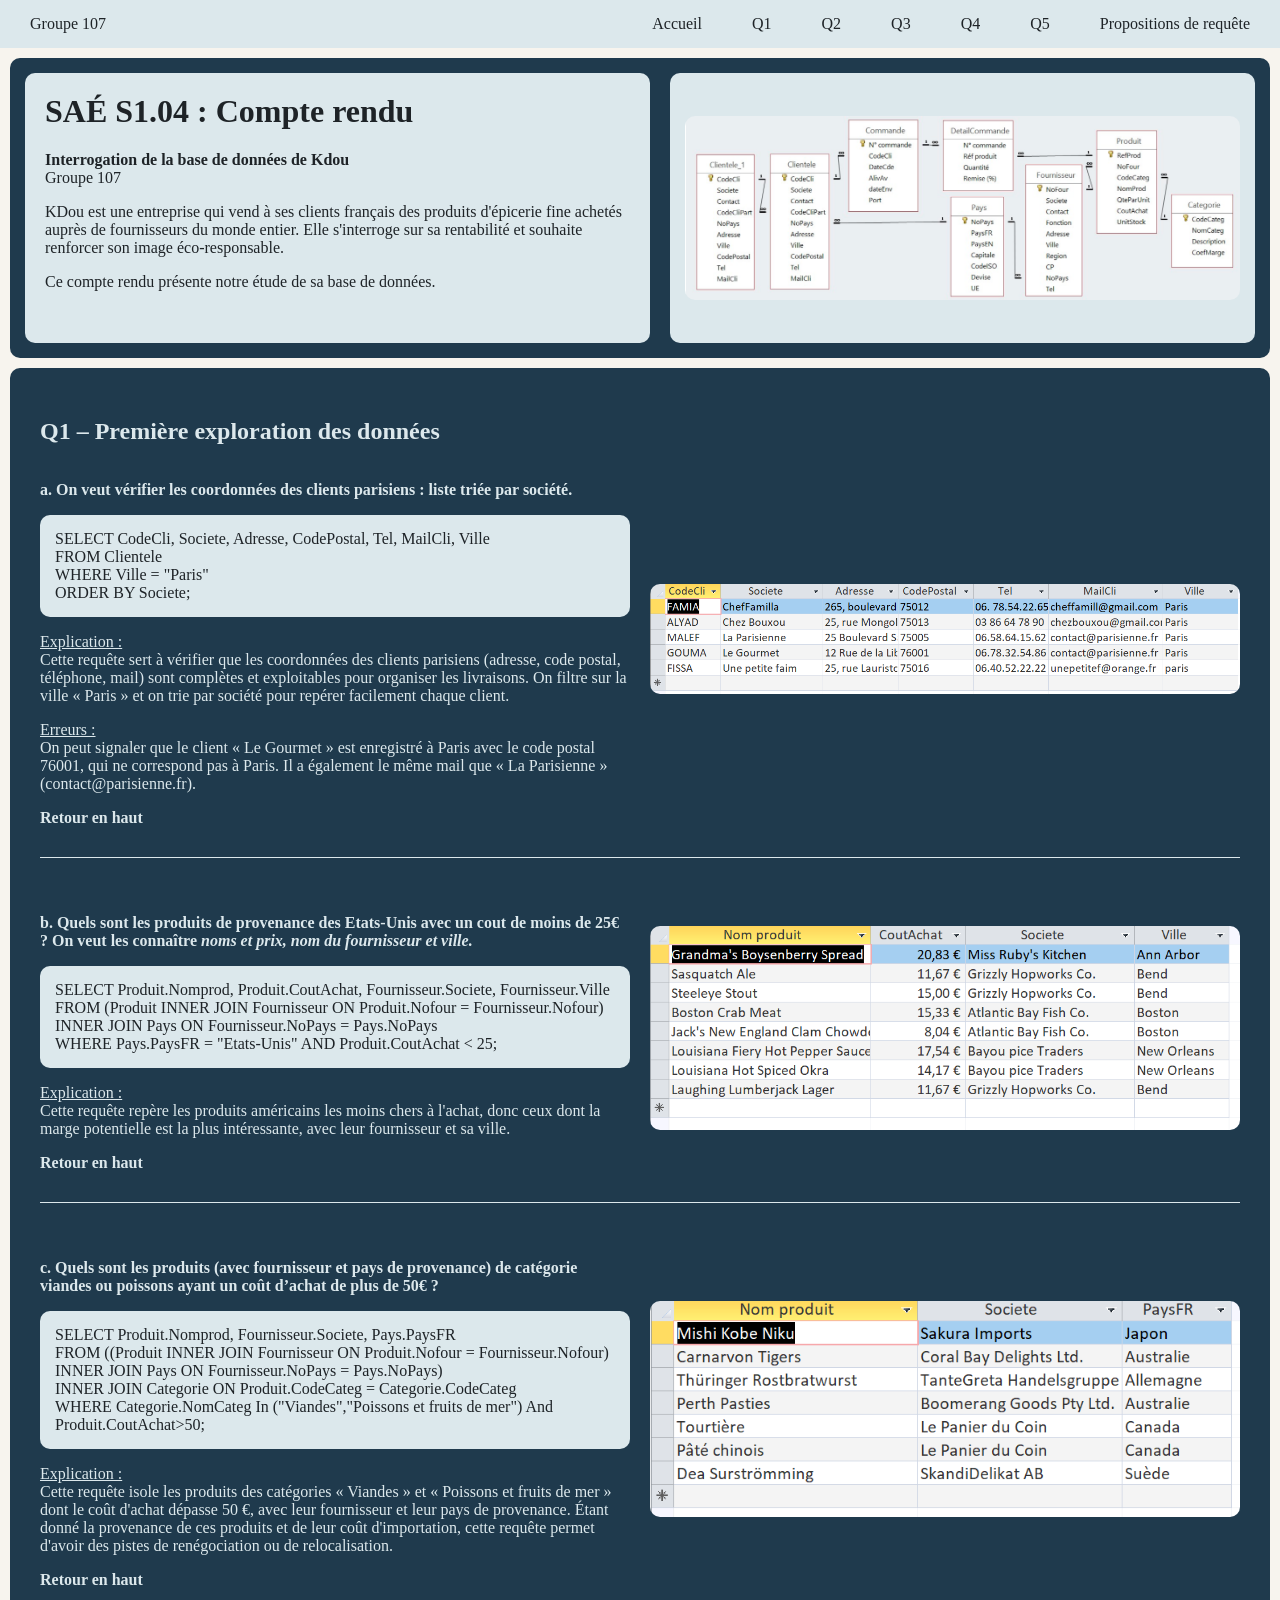
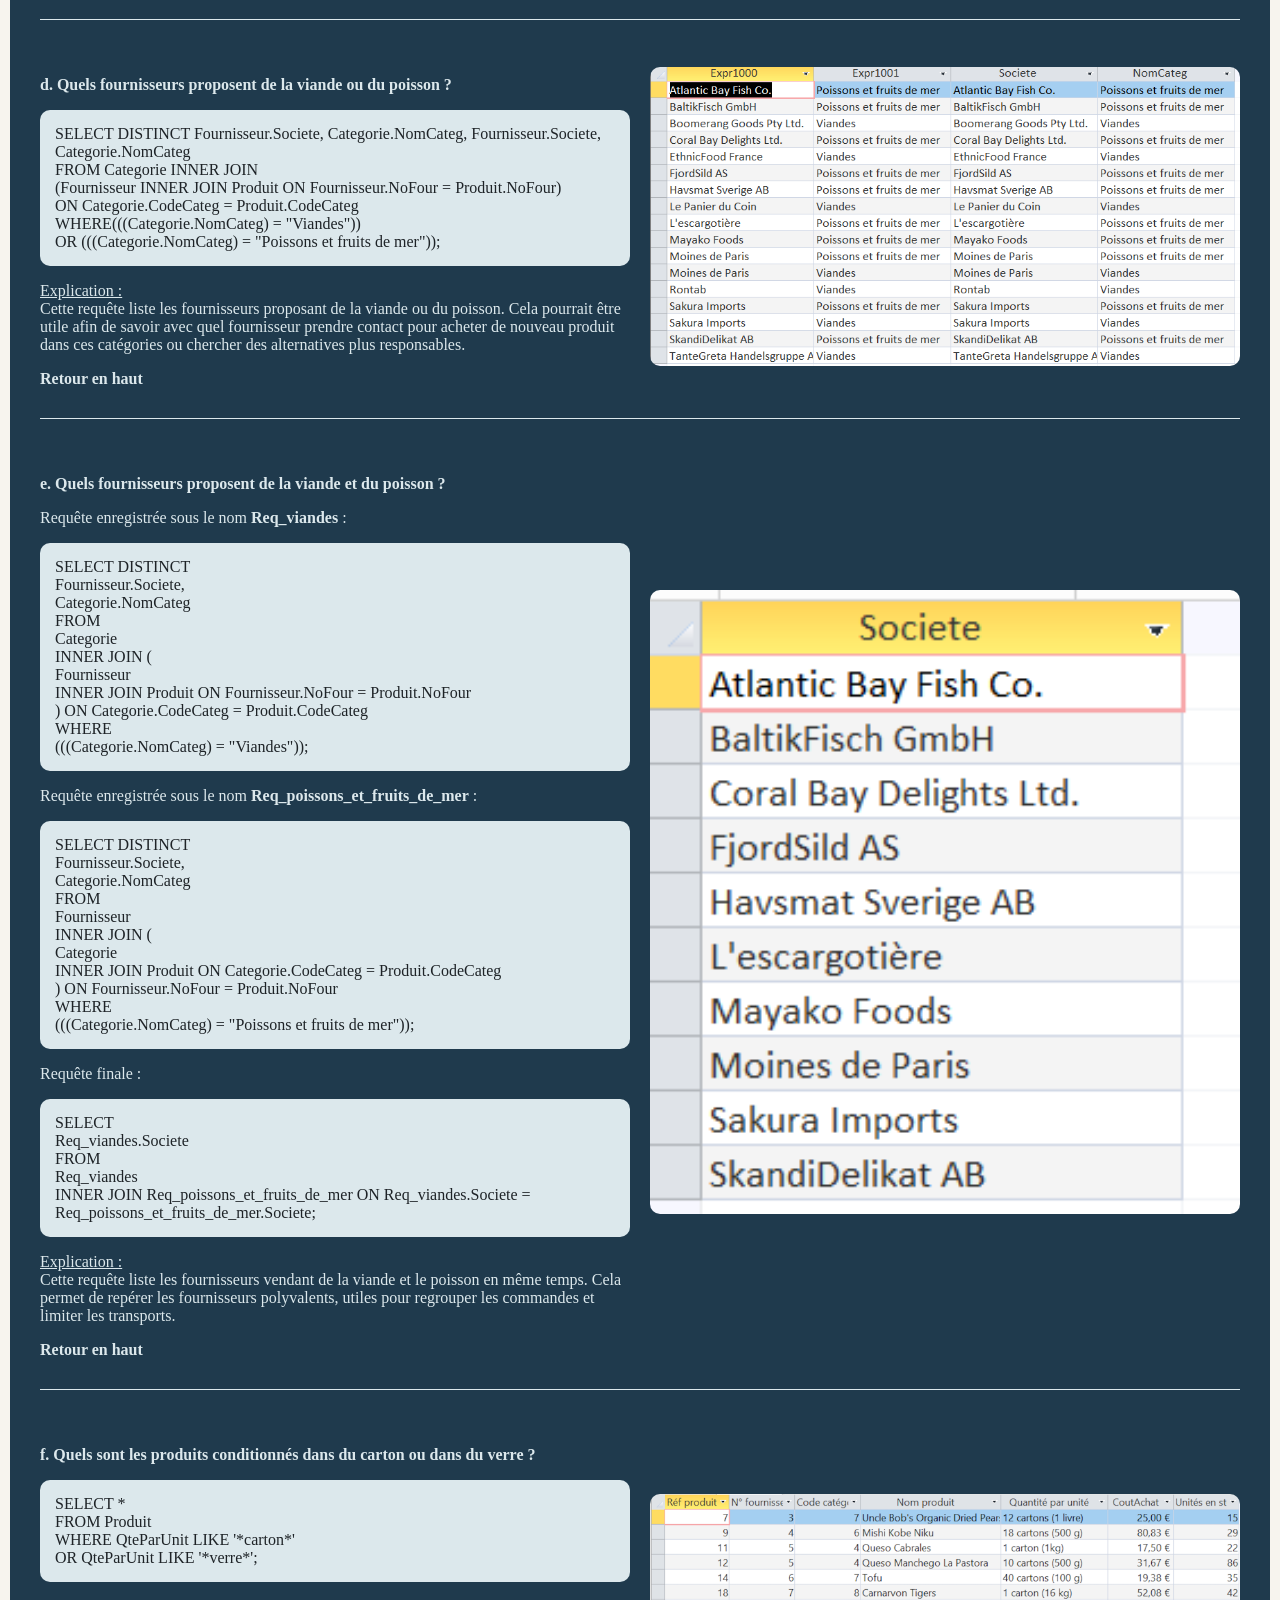
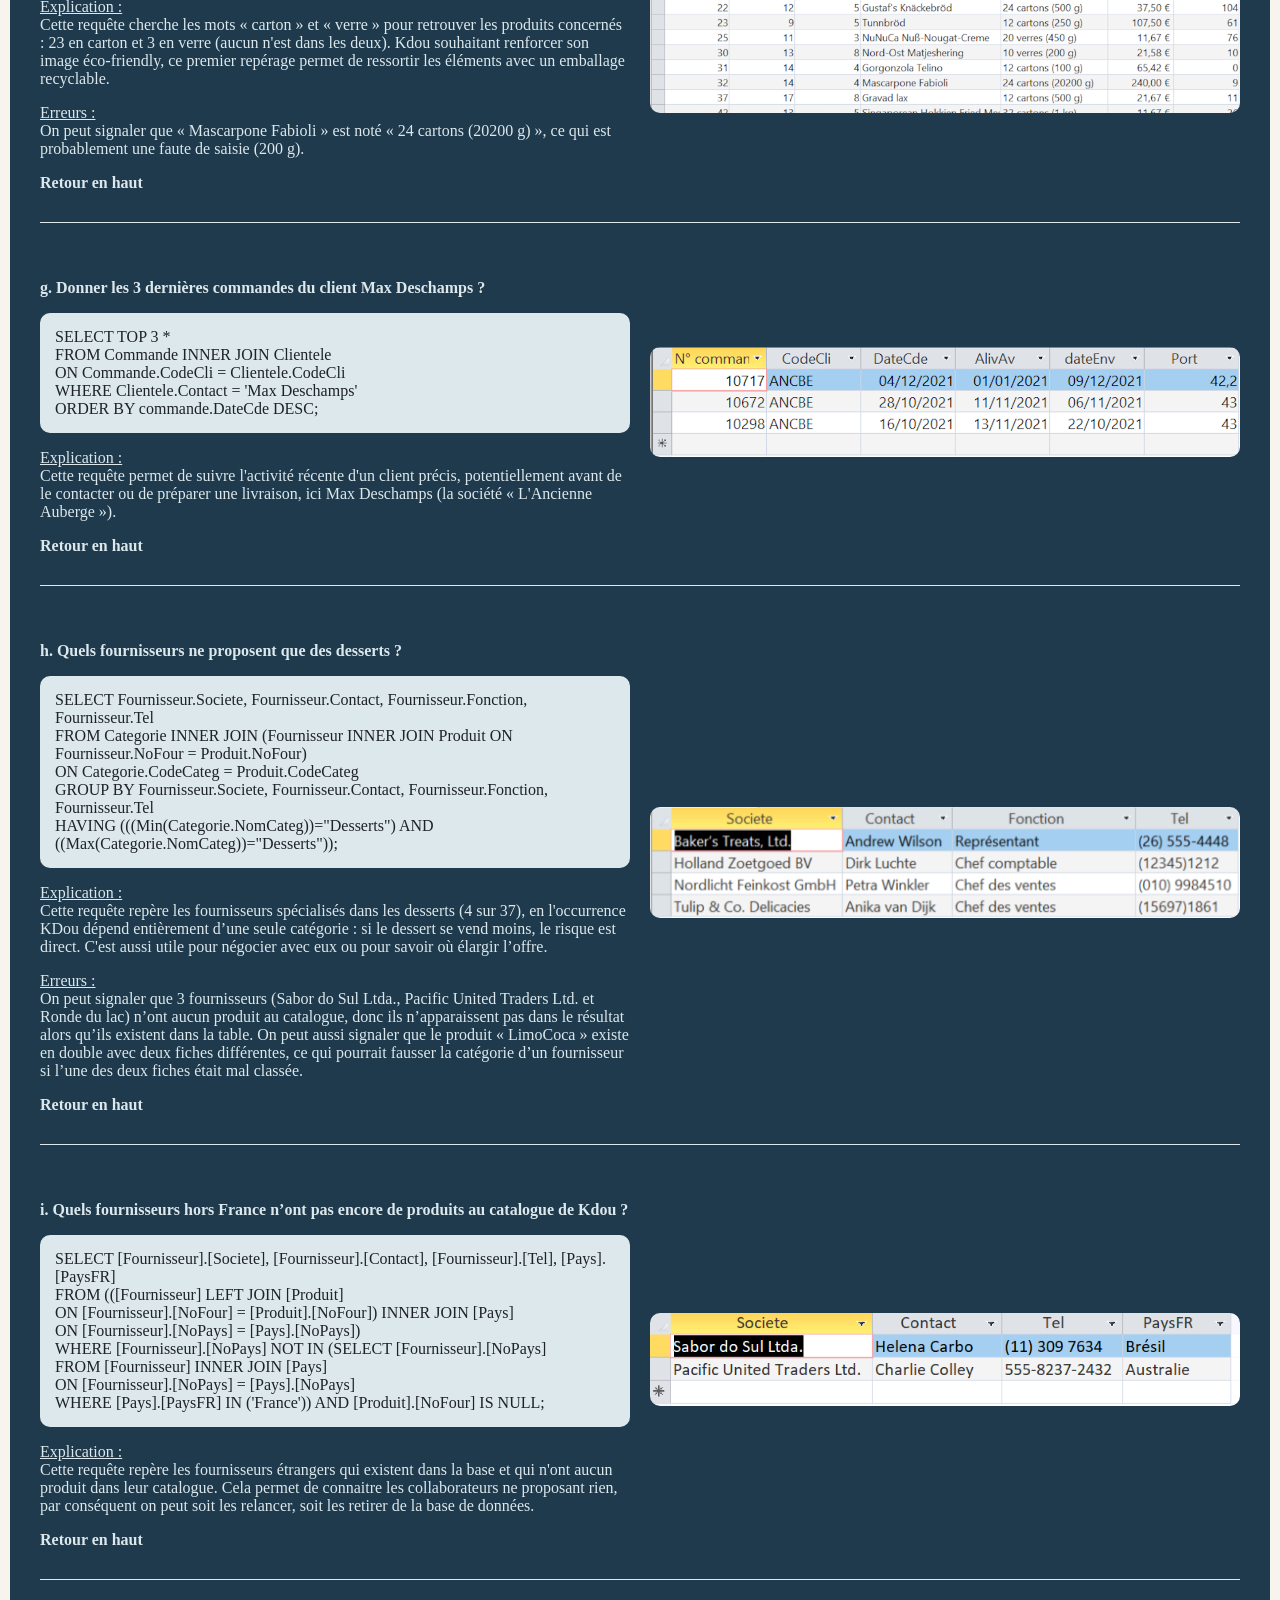
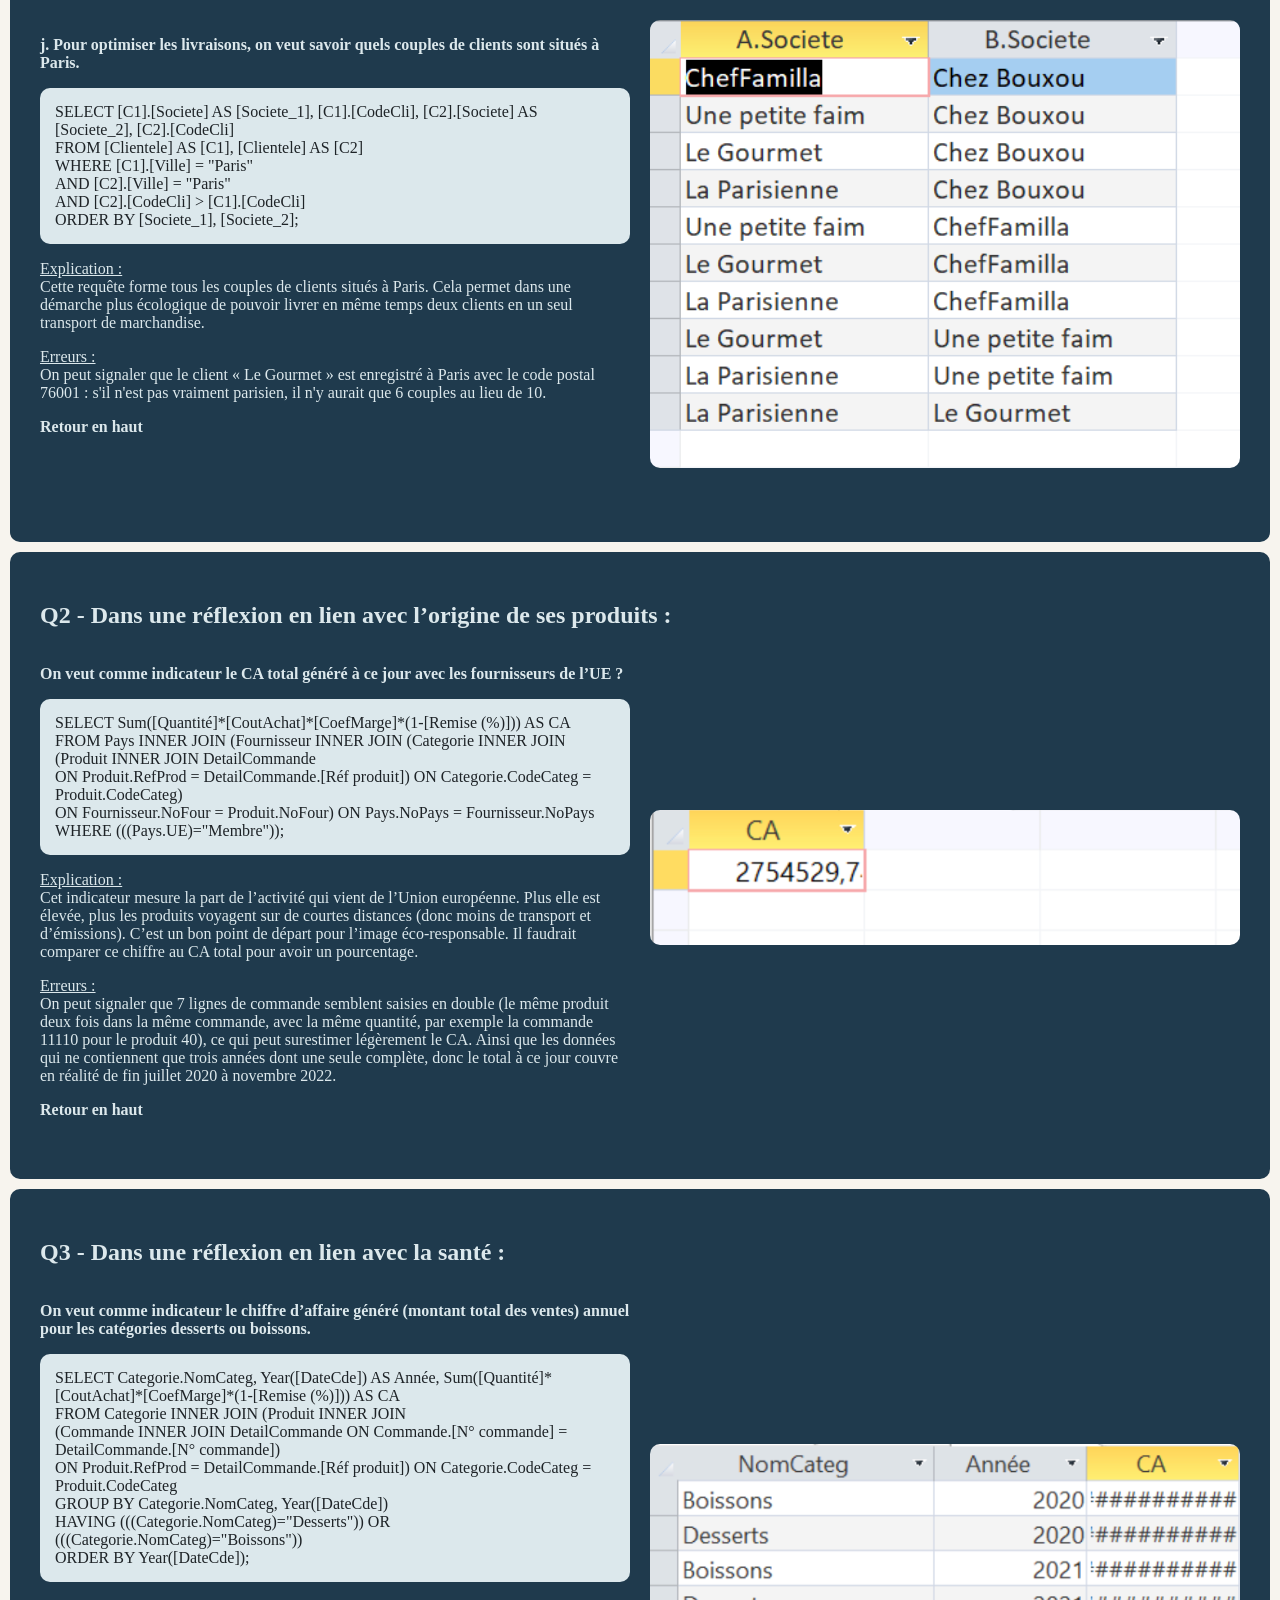
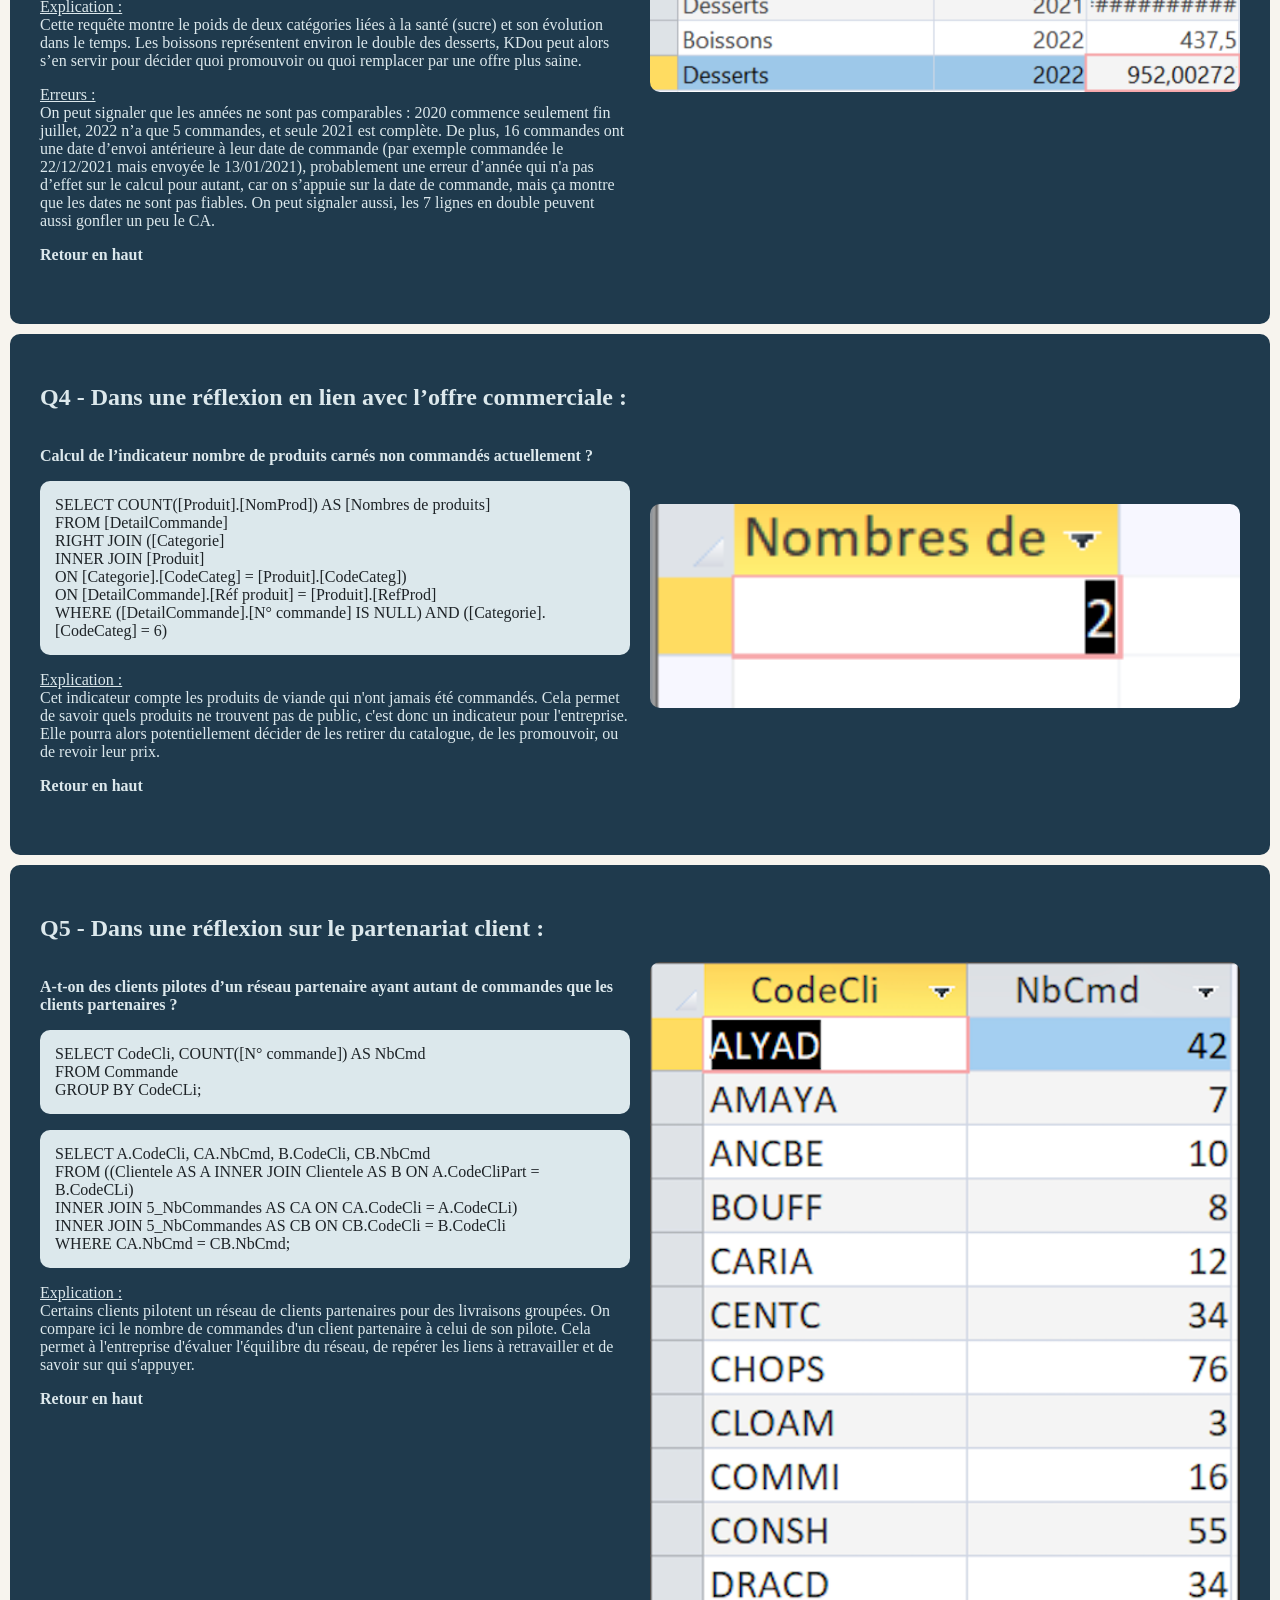
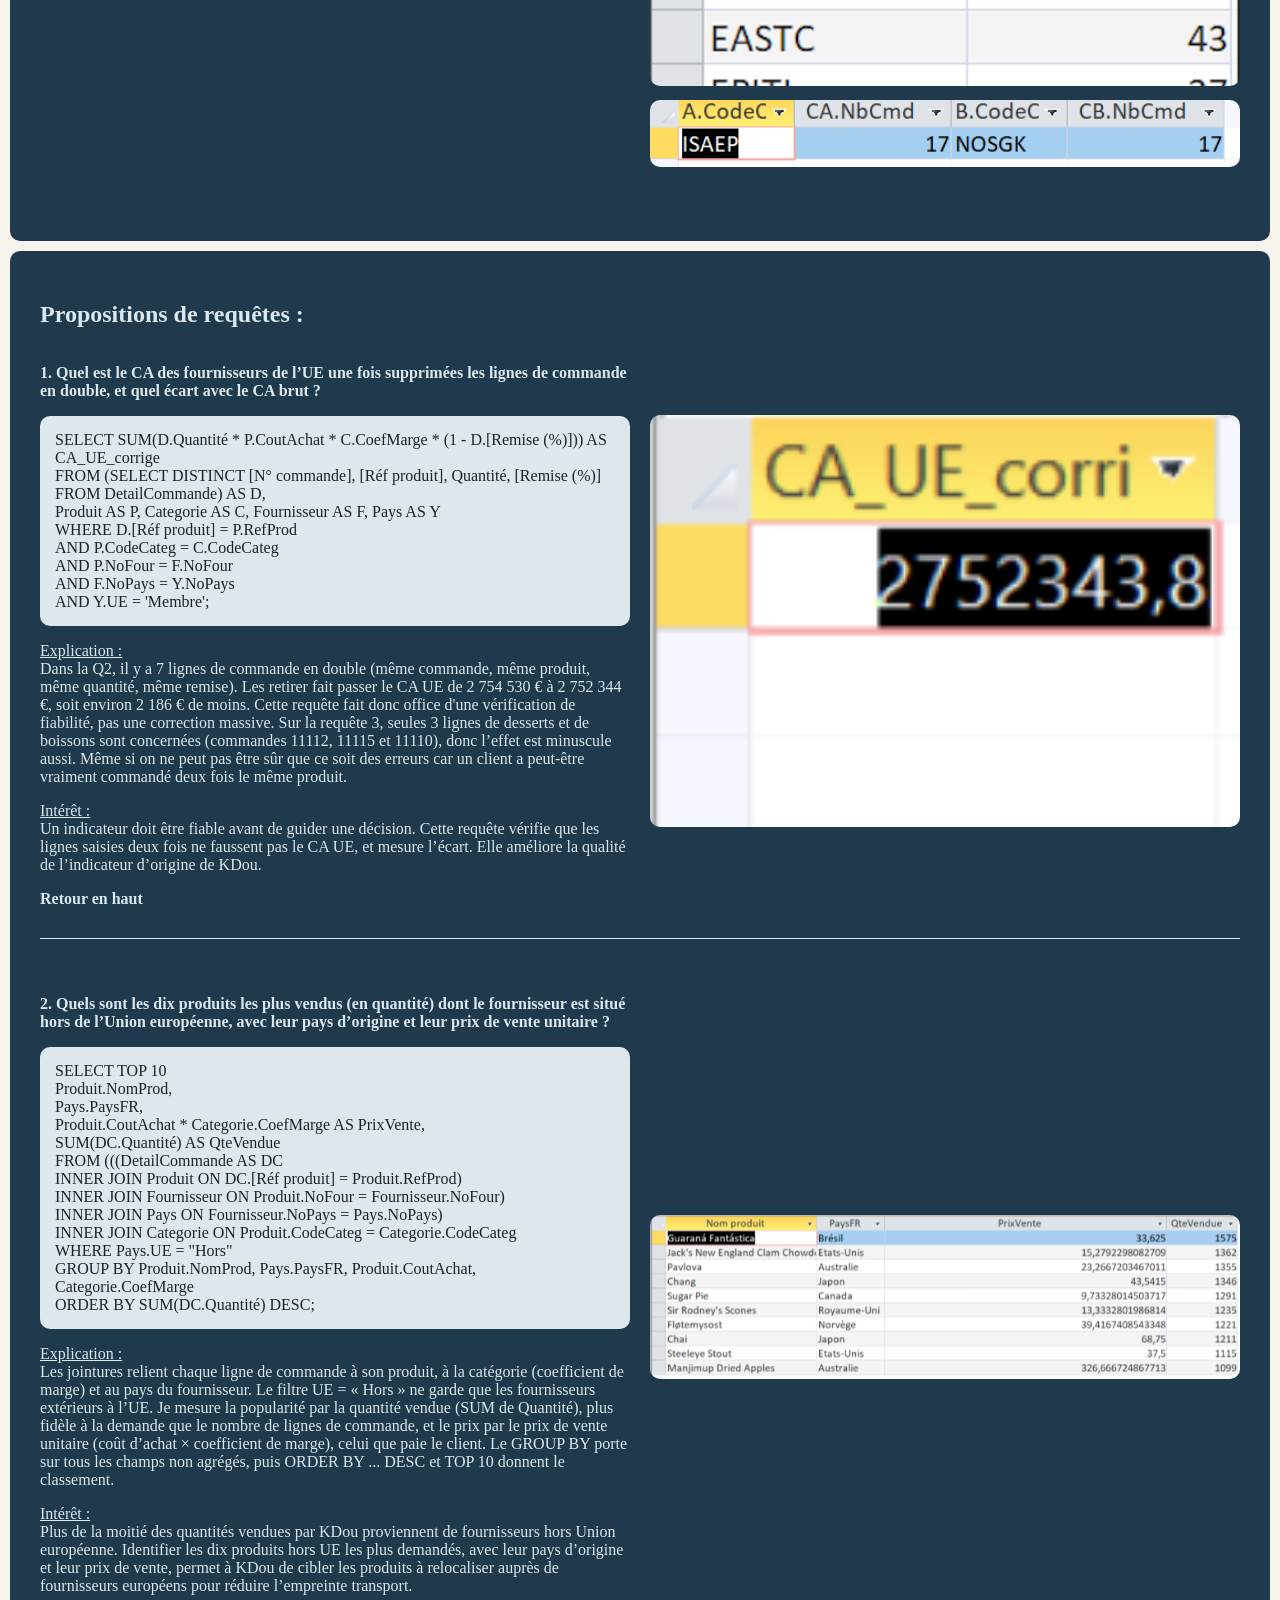
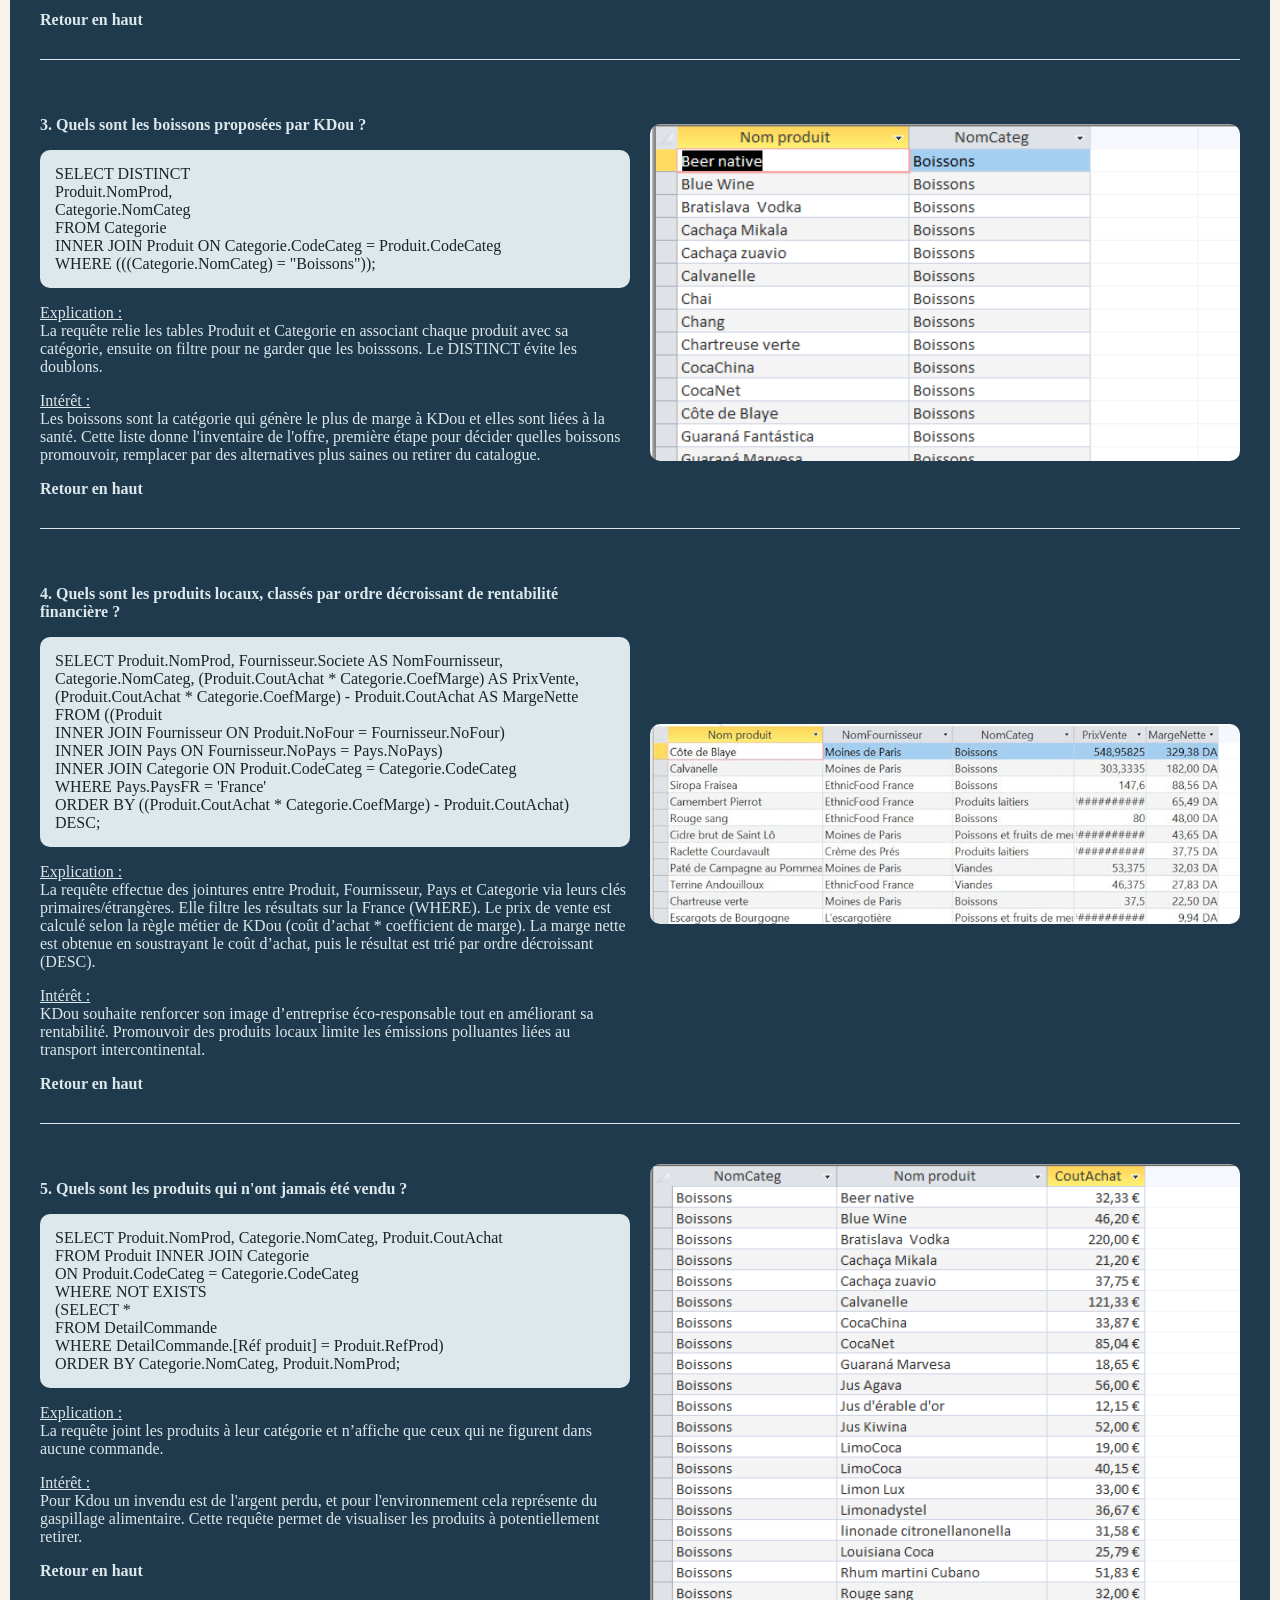
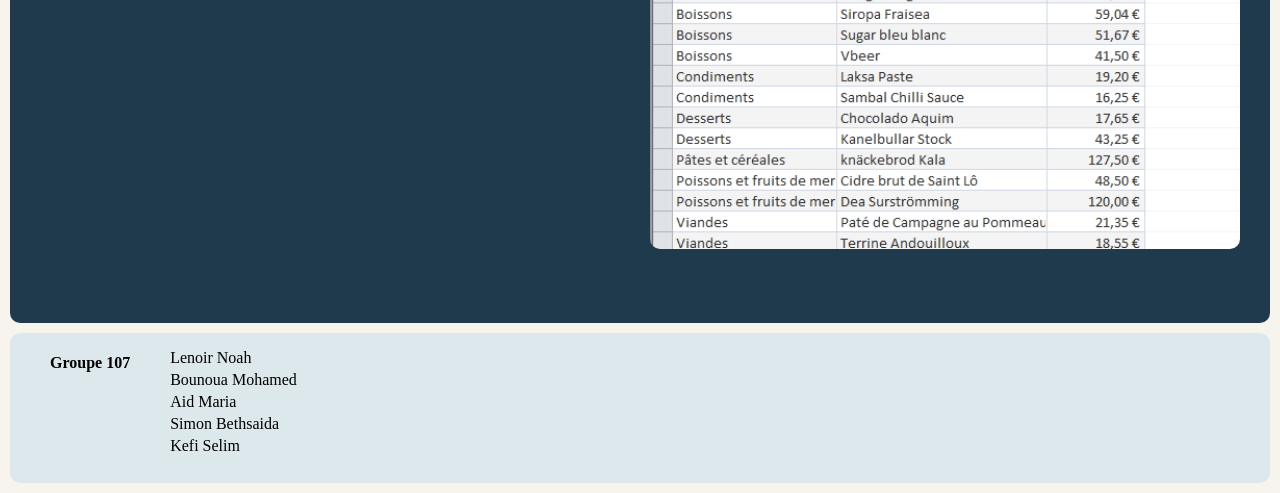
==== commit 77e2d890: "Fix grammar and improve clarity in Index.html Corrected grammar and phrasing in various explanations" ====
--- a/SAE 1_04/Index.html
+++ b/SAE 1_04/Index.html
@@ -183,7 +183,7 @@
                             OR QteParUnit LIKE '*verre*';
                         </p>
                         <p class="explication"><span class="span_explication">Explication :</span> <br>
-                            Cette requête cherche les mots « carton » et « verre » pour retrouver les produits concernés : 23 en carton et 3 en verre (aucun n'est dans les deux). Etant donné l'image que Kdou souhaitant renforcer son image éco-friendly, ce premier repérage permet de ressortir les éléments avec un emballage recyclable.</p>
+                            Cette requête cherche les mots « carton » et « verre » pour retrouver les produits concernés : 23 en carton et 3 en verre (aucun n'est dans les deux). Kdou souhaitant renforcer son image éco-friendly, ce premier repérage permet de ressortir les éléments avec un emballage recyclable.</p>
                         <p class="explication"><span class="span_explication">Erreurs :</span> <br>
                             On peut signaler que « Mascarpone Fabioli » est noté « 24 cartons (20200 g) », ce qui est probablement une faute de saisie (200 g).</p>
                         <a href="#haut" class="retour"><strong>Retour en haut</strong></a>
@@ -271,7 +271,7 @@
                         <a href="#haut" class="retour"><strong>Retour en haut</strong></a>
                     </div>
                     <div class="requete_img">
-                        <img src="ASSETS/IMG/Q1j.png" alt="Résultat de la requête Q1 j " id="photo_Q1j"><!--je n'ai pas la photo je la change juste après-->
+                        <img src="ASSETS/IMG/Q1j.png" alt="Résultat de la requête Q1 j " id="photo_Q1j">
                     </div>
                 </div>
 
@@ -335,7 +335,7 @@
                     <div class="requete_texte">
                         <p class="questions"> Calcul de l’indicateur nombre de produits carnés non commandés actuellement ?</p>
                         <p class="sql">
-                            SELECT COUNT([Produit].[NomProd]) AS [Nombres de produit]<br>
+                            SELECT COUNT([Produit].[NomProd]) AS [Nombres de produits]<br>
                             FROM [DetailCommande]<br>
                             RIGHT JOIN ([Categorie]<br>
                             INNER JOIN [Produit]<br>
@@ -439,7 +439,7 @@
 
                 <div class="requete_contenu">
                     <div class="requete_texte">
-                        <p class="questions"> 3. Quels sont les Boissons proposées par KDou ?</p>
+                        <p class="questions"> 3. Quels sont les boissons proposées par KDou ?</p>
                         <p class="sql">
                             SELECT DISTINCT<br>
                             Produit.NomProd,<br>
@@ -449,7 +449,7 @@
                             WHERE (((Categorie.NomCateg) = "Boissons"));
                         </p>
                         <p class="explication"><span class="span_explication">Explication :</span> <br>
-                            La requête relie les tables Produit et Categorie en associant chaque produit avec sa catégorie, ensuite on fait un trie pour ne garder que les Boisssons. Le DISTINCT évite les doublons.</p>
+                            La requête relie les tables Produit et Categorie en associant chaque produit avec sa catégorie, ensuite on filtre pour ne garder que les boisssons. Le DISTINCT évite les doublons.</p>
                         <p class="explication"><span class="span_explication">Intérêt :</span> <br>
                             Les boissons sont la catégorie qui génère le plus de marge à KDou et elles sont liées à la santé. Cette liste donne l'inventaire de l'offre, première étape pour décider quelles boissons promouvoir, remplacer par des alternatives plus saines ou retirer du catalogue.</p>
                         <a href="#haut" class="retour"><strong>Retour en haut</strong></a>
@@ -471,6 +471,7 @@
                             INNER JOIN Categorie ON Produit.CodeCateg = Categorie.CodeCateg<br/>
                             WHERE Pays.PaysFR = 'France'<br/>
                             ORDER BY ((Produit.CoutAchat * Categorie.CoefMarge) - Produit.CoutAchat) DESC;
+                        </p>
                         <p class="explication"><span class="span_explication">Explication :</span> <br>
                         La requête effectue des jointures entre Produit, Fournisseur, Pays et Categorie via leurs clés primaires/étrangères. Elle filtre les résultats sur la France (WHERE). Le prix de vente est calculé selon la règle métier de KDou (coût d’achat * coefficient de marge). La marge nette est obtenue en soustrayant le coût d’achat, puis le résultat est trié par ordre décroissant (DESC).</p>
                         <p class="explication"><span class="span_explication">Intérêt :</span> <br>
@@ -478,7 +479,7 @@
                         <a href="#haut" class="retour"><strong>Retour en haut</strong></a>
                     </div>
                     <div class="requete_img">
-                        <img src="ASSETS/IMG/P4.png" alt="Résultat de la requête P4" id="photo_P4"> <!--Il faut changer l'image-->
+                        <img src="ASSETS/IMG/P4.png" alt="Résultat de la requête P4" id="photo_P4">
                     </div>
                 </div>
 
@@ -495,9 +496,9 @@
                             WHERE DetailCommande.[Réf produit] = Produit.RefProd)<br>
                             ORDER BY Categorie.NomCateg, Produit.NomProd;
                         <p class="explication"><span class="span_explication">Explication :</span> <br>
-                            La requête joins les produits et leurs catégories pour les affichées si il ne sont pas présent dans les commandes.</p>
+                            La requête joint les produits à leur catégorie et n’affiche que ceux qui ne figurent dans aucune commande.</p>
                         <p class="explication"><span class="span_explication">Intérêt :</span> <br>
-                           Pour Kdou un invendu est de l'argent perdu, et pour l'environnement cela représentent du gachie alimentaire. Cette requête permet de visualiser les produits a potentiellement retirer. </p>
+                           Pour Kdou un invendu est de l'argent perdu, et pour l'environnement cela représente du gaspillage alimentaire. Cette requête permet de visualiser les produits à potentiellement retirer. </p>
                         <a href="#haut" class="retour"><strong>Retour en haut</strong></a>
                     </div>
                     <div class="requete_img">
@@ -524,4 +525,4 @@
             </div>
         </footer>
     </body>
-</html>+</html>
